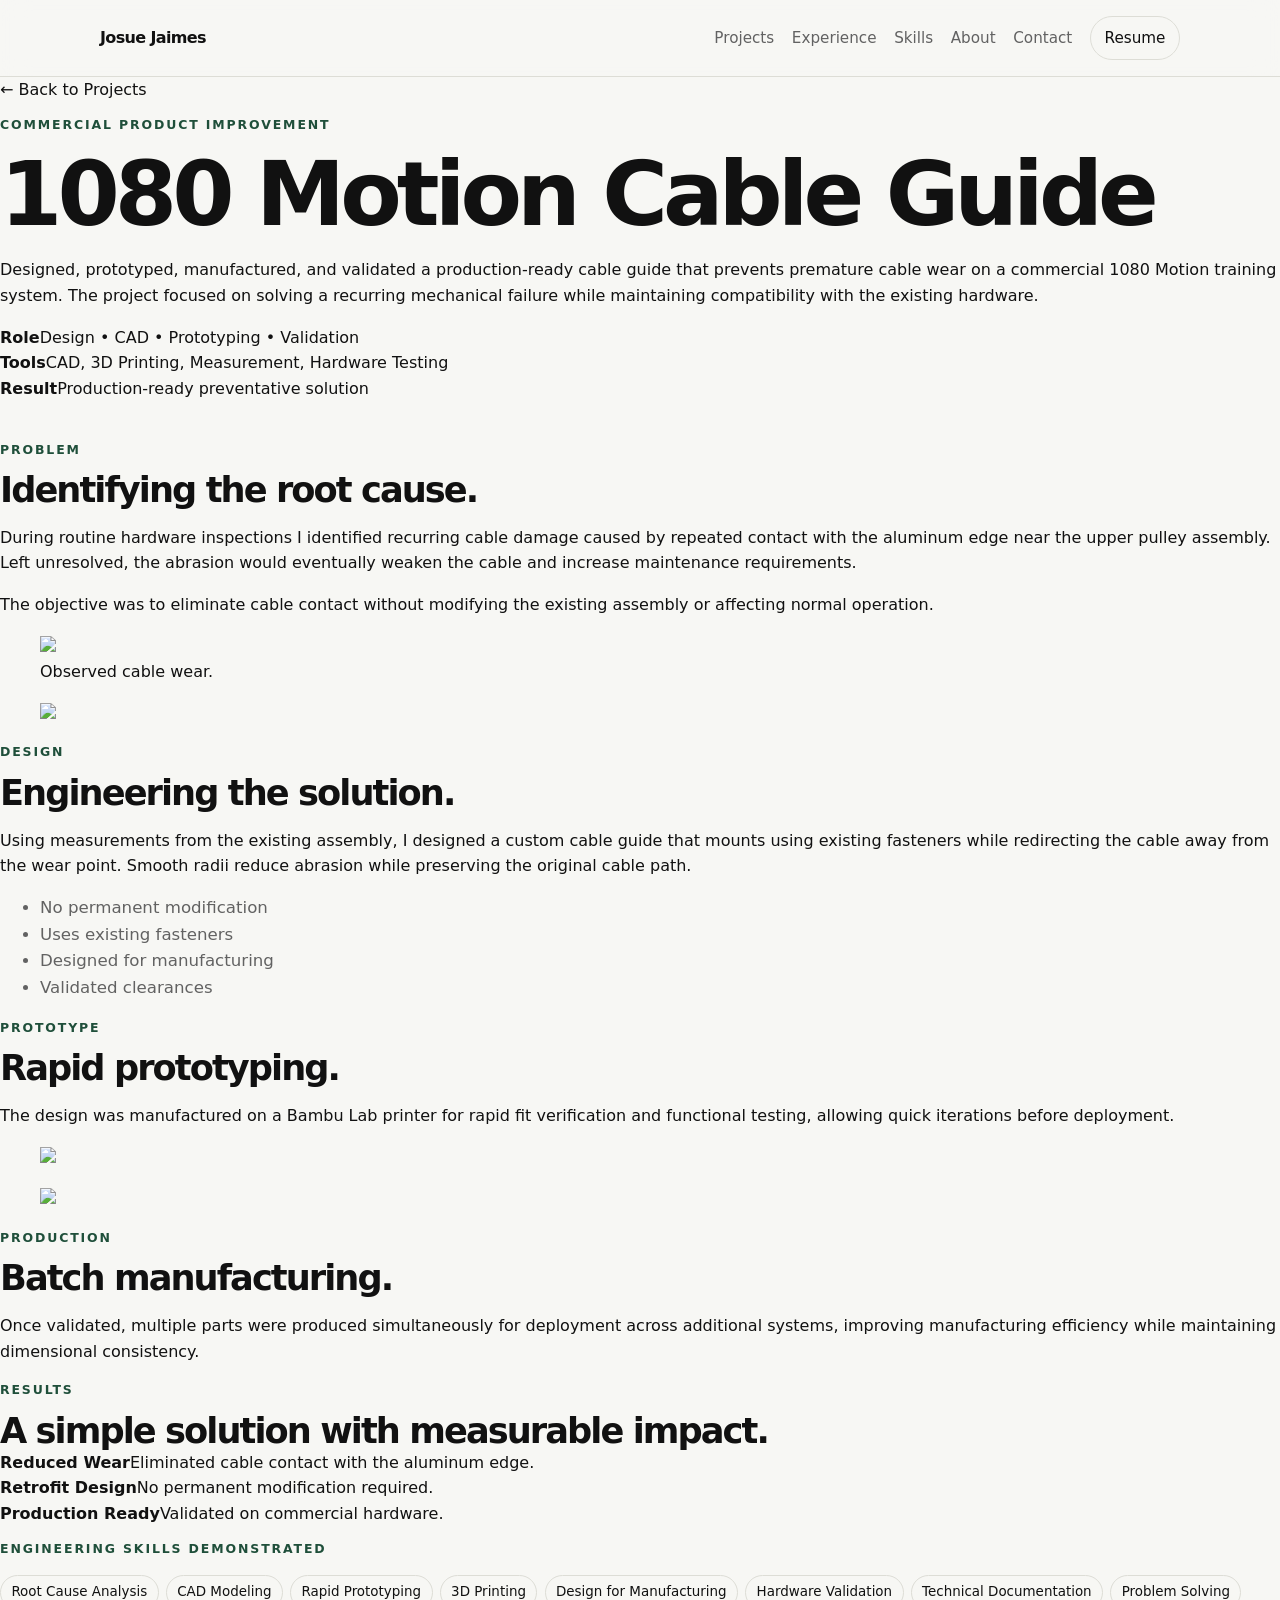
==== 1080-motion-cable-guide.html @ 02fc5780 "Add files via upload" ====
<!DOCTYPE html><html lang="en"><head><meta charset="UTF-8"><meta name="viewport" content="width=device-width,initial-scale=1"><title>1080 Motion Cable Guide | Josue Jaimes</title><link rel="stylesheet" href="styles.css"><script defer src="script.js"></script></head><body>
<header class="header"><nav><a class="logo" href="index.html">Josue Jaimes</a><button class="menu-btn">☰</button><div class="links"><a href="projects.html">Projects</a><a href="experience.html">Experience</a><a href="skills.html">Skills</a><a href="about.html">About</a><a href="contact.html">Contact</a><a class="resume-link" href="Josue_Jaimes_Resume.pdf" target="_blank">Resume</a></div></nav></header>
<main>
<section class="case-hero"><div class="case-hero-copy reveal"><a class="back-link" href="projects.html">← Back to Projects</a><p class="tag">Commercial Product Improvement</p><h1>1080 Motion Cable Guide</h1><p class="case-summary">Designed, prototyped, manufactured, and validated a production-ready cable guide that prevents premature cable wear on a commercial 1080 Motion training system. The project focused on solving a recurring mechanical failure while maintaining compatibility with the existing hardware.</p><div class="case-meta"><div><strong>Role</strong><span>Design • CAD • Prototyping • Validation</span></div><div><strong>Tools</strong><span>CAD, 3D Printing, Measurement, Hardware Testing</span></div><div><strong>Result</strong><span>Production-ready preventative solution</span></div></div></div><div class="case-hero-image reveal"><img src="mounted.jpg" alt=""></div></section>
<section class="case-section two-column"><div class="case-copy reveal"><p class="tag">Problem</p><h2>Identifying the root cause.</h2><p>During routine hardware inspections I identified recurring cable damage caused by repeated contact with the aluminum edge near the upper pulley assembly. Left unresolved, the abrasion would eventually weaken the cable and increase maintenance requirements.</p><p>The objective was to eliminate cable contact without modifying the existing assembly or affecting normal operation.</p></div><figure class="case-image reveal"><img src="issue.jpg"><figcaption>Observed cable wear.</figcaption></figure></section>
<section class="case-section alt-case two-column reverse"><figure class="case-image reveal"><img src="rendering.jpg"></figure><div class="case-copy reveal"><p class="tag">Design</p><h2>Engineering the solution.</h2><p>Using measurements from the existing assembly, I designed a custom cable guide that mounts using existing fasteners while redirecting the cable away from the wear point. Smooth radii reduce abrasion while preserving the original cable path.</p><ul class="case-list"><li>No permanent modification</li><li>Uses existing fasteners</li><li>Designed for manufacturing</li><li>Validated clearances</li></ul></div></section>
<section class="case-section two-column"><div class="case-copy reveal"><p class="tag">Prototype</p><h2>Rapid prototyping.</h2><p>The design was manufactured on a Bambu Lab printer for rapid fit verification and functional testing, allowing quick iterations before deployment.</p></div><figure class="case-image reveal"><img src="prototype.jpg"></figure></section>
<section class="case-section alt-case two-column reverse"><figure class="case-image reveal"><img src="production.jpg"></figure><div class="case-copy reveal"><p class="tag">Production</p><h2>Batch manufacturing.</h2><p>Once validated, multiple parts were produced simultaneously for deployment across additional systems, improving manufacturing efficiency while maintaining dimensional consistency.</p></div></section>
<section class="case-section"><p class="tag">Results</p><h2>A simple solution with measurable impact.</h2><div class="result-grid"><div class="result-card"><strong>Reduced Wear</strong><span>Eliminated cable contact with the aluminum edge.</span></div><div class="result-card"><strong>Retrofit Design</strong><span>No permanent modification required.</span></div><div class="result-card"><strong>Production Ready</strong><span>Validated on commercial hardware.</span></div></div></section>
<section class="case-section"><p class="tag">Engineering Skills Demonstrated</p><div class="tags large-tags"><span>Root Cause Analysis</span><span>CAD Modeling</span><span>Rapid Prototyping</span><span>3D Printing</span><span>Design for Manufacturing</span><span>Hardware Validation</span><span>Technical Documentation</span><span>Problem Solving</span></div></section>
</main></body></html>
---- styles.css ----
:root {
  --bg: #f7f7f4;
  --surface: #ffffff;
  --text: #111111;
  --muted: #626262;
  --border: #ddddd6;
  --accent: #1f4f3a;
}

* { 
  box-sizing: border-box; 
}

body {
  margin: 0;
  font-family: Inter, ui-sans-serif, system-ui, -apple-system, BlinkMacSystemFont, "Segoe UI", sans-serif;
  background: var(--bg);
  color: var(--text);
  line-height: 1.6;
}

a { 
  color: inherit; 
  text-decoration: none; 
}

.header {
  position: sticky;
  top: 0;
  z-index: 10;
  background: rgba(247, 247, 244, 0.9);
  backdrop-filter: blur(14px);
  border-bottom: 1px solid var(--border);
}

nav {
  max-width: 1120px;
  margin: auto;
  padding: 1rem 1.25rem;
  display: flex;
  justify-content: space-between;
  align-items: center;
}

.logo { 
  font-weight: 800; 
  letter-spacing: -0.04em; 
}

.links {
  display: flex;
  align-items: center;
  gap: 1.1rem;
  color: var(--muted);
  font-size: 0.95rem;
}

.links a:hover { 
  color: var(--text); 
}

.resume-link {
  padding: 0.55rem 0.85rem;
  border: 1px solid var(--border);
  border-radius: 999px;
  color: var(--text) !important;
}

.menu-btn {
  display: none;
  border: none;
  background: none;
  font-size: 1.4rem;
}

.hero {
  max-width: 1120px;
  min-height: 82vh;
  margin: auto;
  padding: 5rem 1.25rem;
  display: grid;
  grid-template-columns: 1.35fr 0.8fr;
  gap: 3rem;
  align-items: center;
}

.hero-image img {
  width: 100%;
  max-width: 430px;
  border-radius: 32px;
  border: 1px solid var(--border);
  box-shadow: 0 24px 60px rgba(0,0,0,0.14);
}

.tag {
  text-transform: uppercase;
  letter-spacing: 0.15em;
  font-size: 0.78rem;
  font-weight: 800;
  color: var(--accent);
}

h1, h2 {
  margin: 0;
  line-height: 1.05;
  letter-spacing: -0.055em;
}

h1 { 
  font-size: clamp(3rem, 7vw, 6.2rem); 
}

h2 { 
  font-size: clamp(1.45rem, 3vw, 2.2rem); 
}

.hero p:not(.tag), 
.content p, 
.card p, 
li {
  color: var(--muted);
  font-size: 1.04rem;
}

.actions {
  display: flex;
  flex-wrap: wrap;
  gap: 0.8rem;
  margin-top: 1.8rem;
}

.btn {
  display: inline-block;
  padding: 0.85rem 1.1rem;
  border-radius: 999px;
  border: 1px solid var(--border);
  font-weight: 700;
  transition: transform 0.2s ease;
}

.btn:hover { 
  transform: translateY(-2px); 
}

.primary { 
  background: var(--text); 
  color: var(--bg); 
  border-color: var(--text); 
}

.secondary { 
  background: transparent; 
}

.page-hero {
  max-width: 1120px;
  margin: auto;
  padding: 6rem 1.25rem 2rem;
}

.content,
.project-list,
.timeline,
.skills-grid,
.preview-grid {
  max-width: 1120px;
  margin: auto;
  padding: 2rem 1.25rem 5rem;
}

.narrow { 
  max-width: 820px; 
}

.card {
  background: var(--surface);
  border: 1px solid var(--border);
  border-radius: 26px;
  padding: 1.5rem;
  margin-bottom: 1rem;
}

/* =========================
   Homepage Navigation Cards
   Premium Hover Effect
========================= */

.preview-grid {
  display: grid;
  grid-template-columns: repeat(3, 1fr);
  gap: 1.25rem;
  perspective: 1000px;
}

.preview-card {
  position: relative;
  overflow: hidden;

  background: var(--surface);
  border: 1px solid var(--border);
  border-radius: 26px;
  padding: 1.5rem;
  margin-bottom: 1rem;

  transition:
    transform 0.3s ease,
    background-color 0.3s ease,
    color 0.3s ease,
    border-color 0.3s ease,
    box-shadow 0.3s ease;
}

.preview-card::before {
  content: "";
  position: absolute;
  inset: 0;

  background: linear-gradient(
    135deg,
    rgba(255,255,255,0.08),
    rgba(255,255,255,0)
  );

  opacity: 0;
  transition: opacity 0.3s ease;
  pointer-events: none;
}

.preview-card span {
  display: inline-block;
  color: var(--accent);
  font-weight: 800;
  margin-bottom: 0.8rem;
  transition: color 0.3s ease;
}

.preview-card h2 {
  margin-top: 0;
  transition: color 0.3s ease;
}

.preview-card p {
  color: var(--muted);
  transition: color 0.3s ease;
}

.preview-card:hover {
  cursor: pointer;

  transform: translateY(-8px) scale(1.03);

  background: var(--text);
  color: var(--bg);

  border-color: var(--text);

  box-shadow:
    0 12px 30px rgba(0,0,0,0.12),
    0 24px 60px rgba(0,0,0,0.20);
}

.preview-card:hover::before {
  opacity: 1;
}

.preview-card:hover h2,
.preview-card:hover p,
.preview-card:hover span {
  color: var(--bg);
}

.preview-card:active {
  transform: translateY(-3px) scale(1.01);
}

/* =========================
   Skills / Project Layout
========================= */

.skills-grid {
  display: grid;
  grid-template-columns: repeat(2, 1fr);
  gap: 1rem;
}

.project-list {
  display: grid;
  gap: 1rem;
}

.featured-project {
  border-color: rgba(31, 79, 58, 0.35);
}

.project-details {
  display: grid;
  grid-template-columns: repeat(2, 1fr);
  gap: 1.25rem;
  margin-top: 1.25rem;
}

.project-details h3 {
  margin: 0 0 0.5rem;
  letter-spacing: -0.03em;
}

.card-top {
  display: flex;
  justify-content: space-between;
  gap: 1rem;
  margin-bottom: 1rem;
}

.card-top span {
  color: var(--muted);
}

.tags {
  display: flex;
  flex-wrap: wrap;
  gap: 0.45rem;
  margin-top: 1rem;
}

.tags span {
  background: var(--bg);
  border: 1px solid var(--border);
  border-radius: 999px;
  padding: 0.35rem 0.65rem;
  font-size: 0.84rem;
}

.status {
  display: inline-block;
  color: var(--accent);
  font-weight: 800;
  margin-bottom: 0.8rem;
}

.reveal {
  opacity: 0;
  transform: translateY(18px);
  transition: opacity 0.7s ease, transform 0.7s ease;
}

.reveal.visible {
  opacity: 1;
  transform: translateY(0);
}

/* =========================
   Mobile
========================= */

@media (max-width: 820px) {
  .menu-btn { 
    display: block; 
  }

  .links {
    display: none;
    position: absolute;
    top: 64px;
    left: 1rem;
    right: 1rem;
    flex-direction: column;
    align-items: flex-start;
    background: var(--surface);
    padding: 1rem;
    border: 1px solid var(--border);
    border-radius: 20px;
  }

  .links.open { 
    display: flex; 
  }

  .hero { 
    grid-template-columns: 1fr; 
    padding-top: 3rem; 
  }

  .preview-grid, 
  .skills-grid,
  .project-details { 
    grid-template-columns: 1fr; 
  }

  .card-top { 
    flex-direction: column; 
  }
}
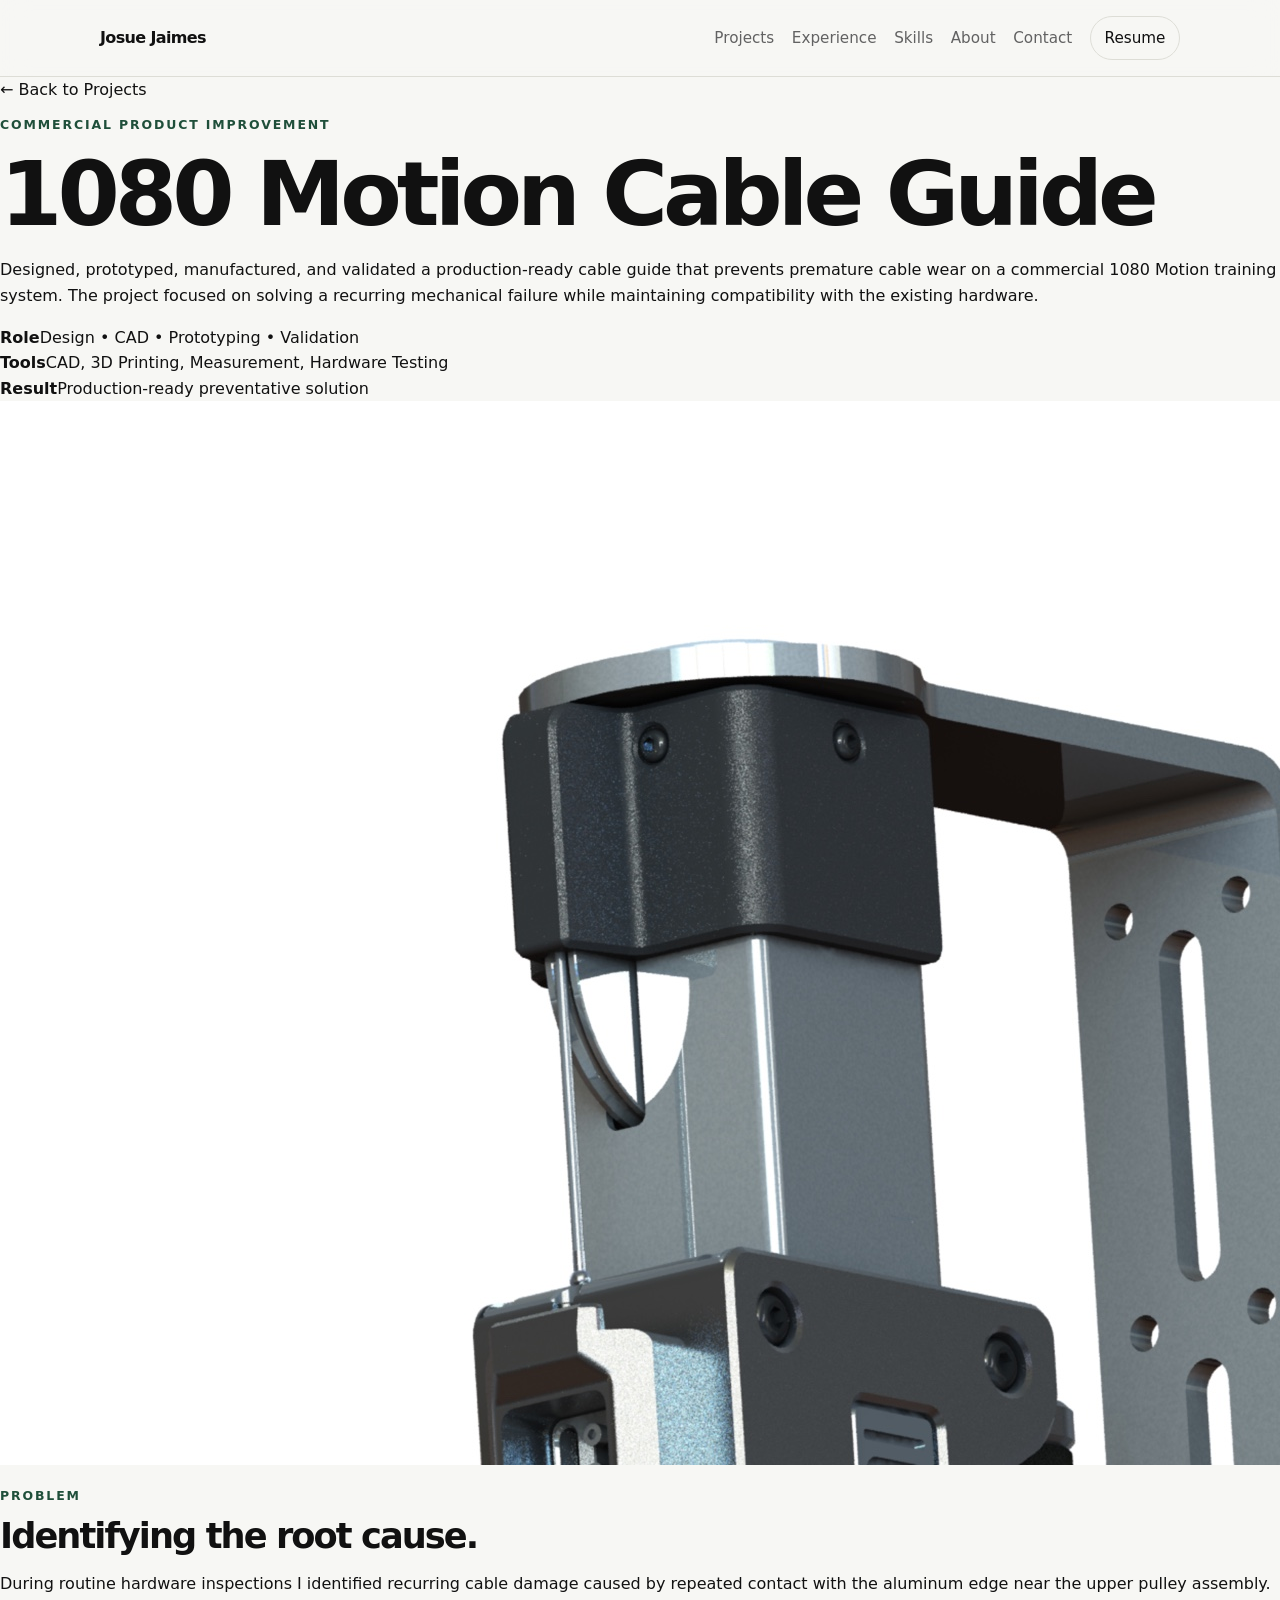
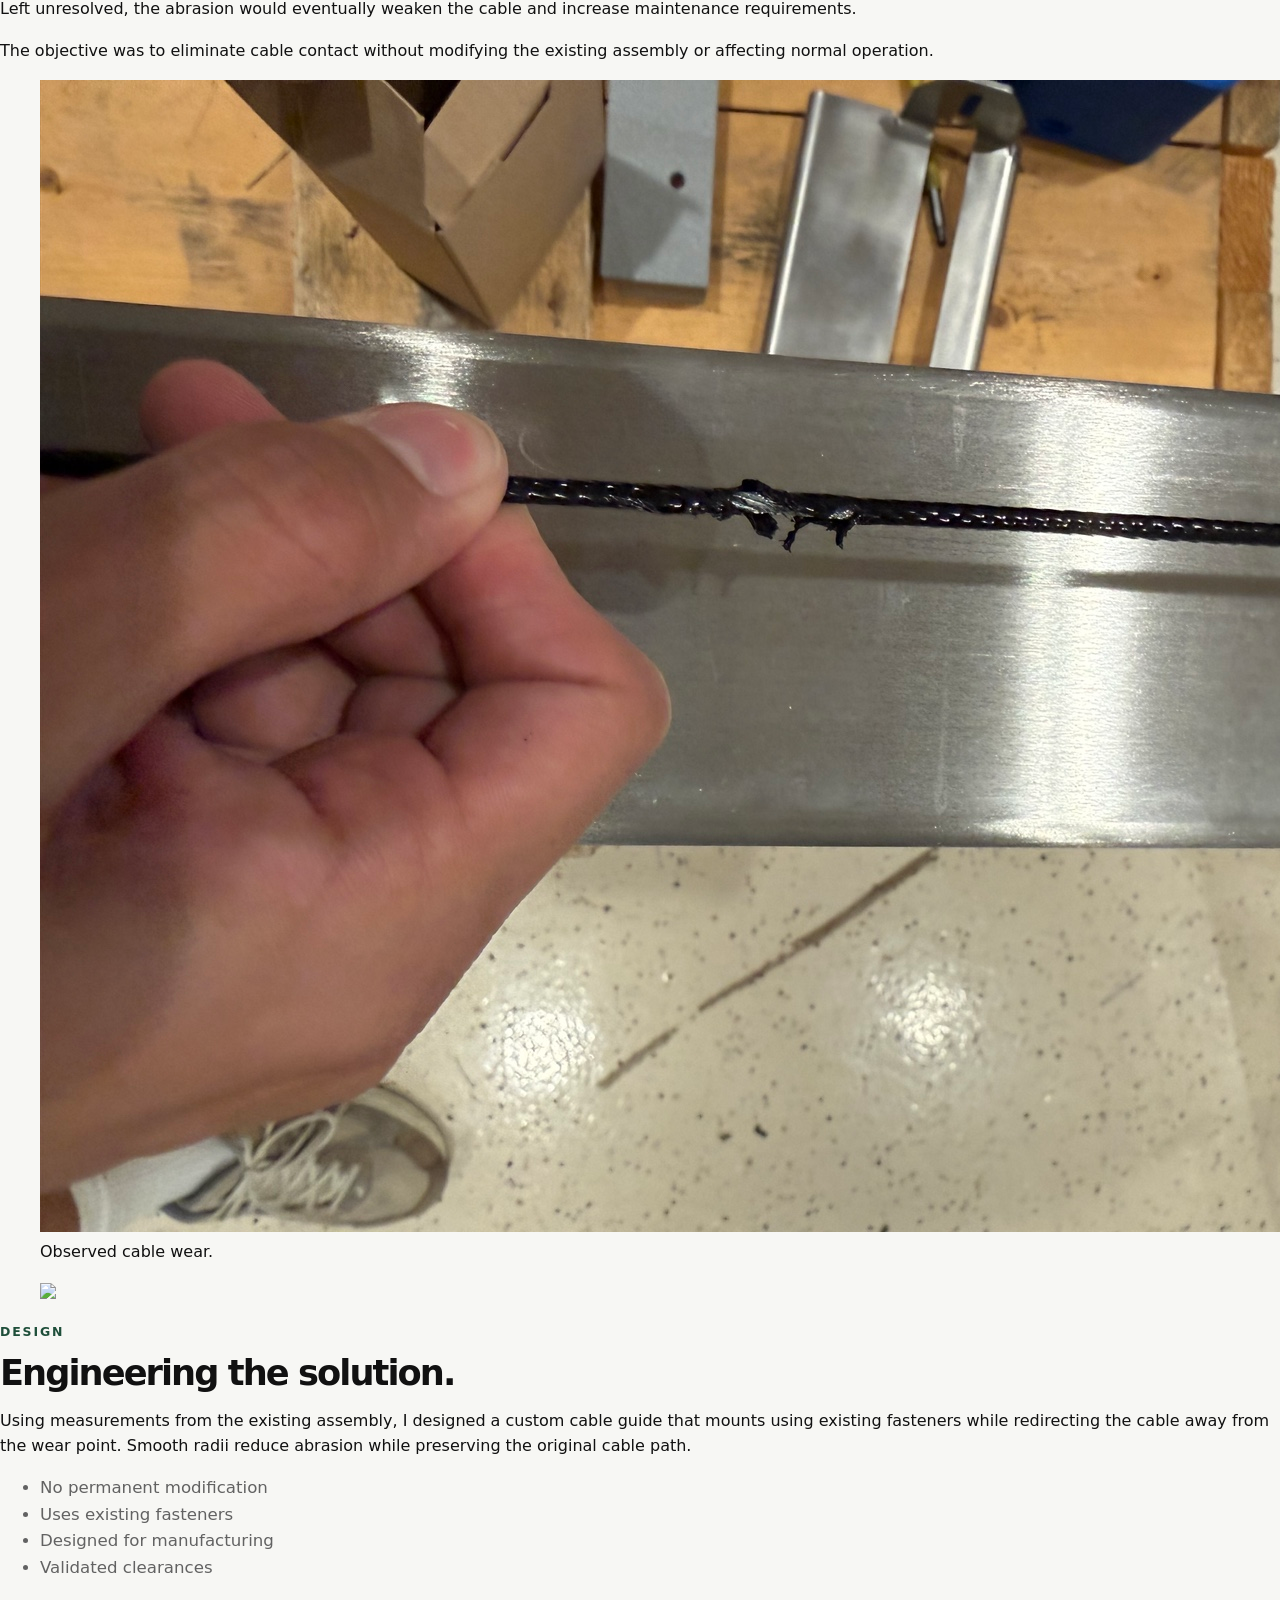
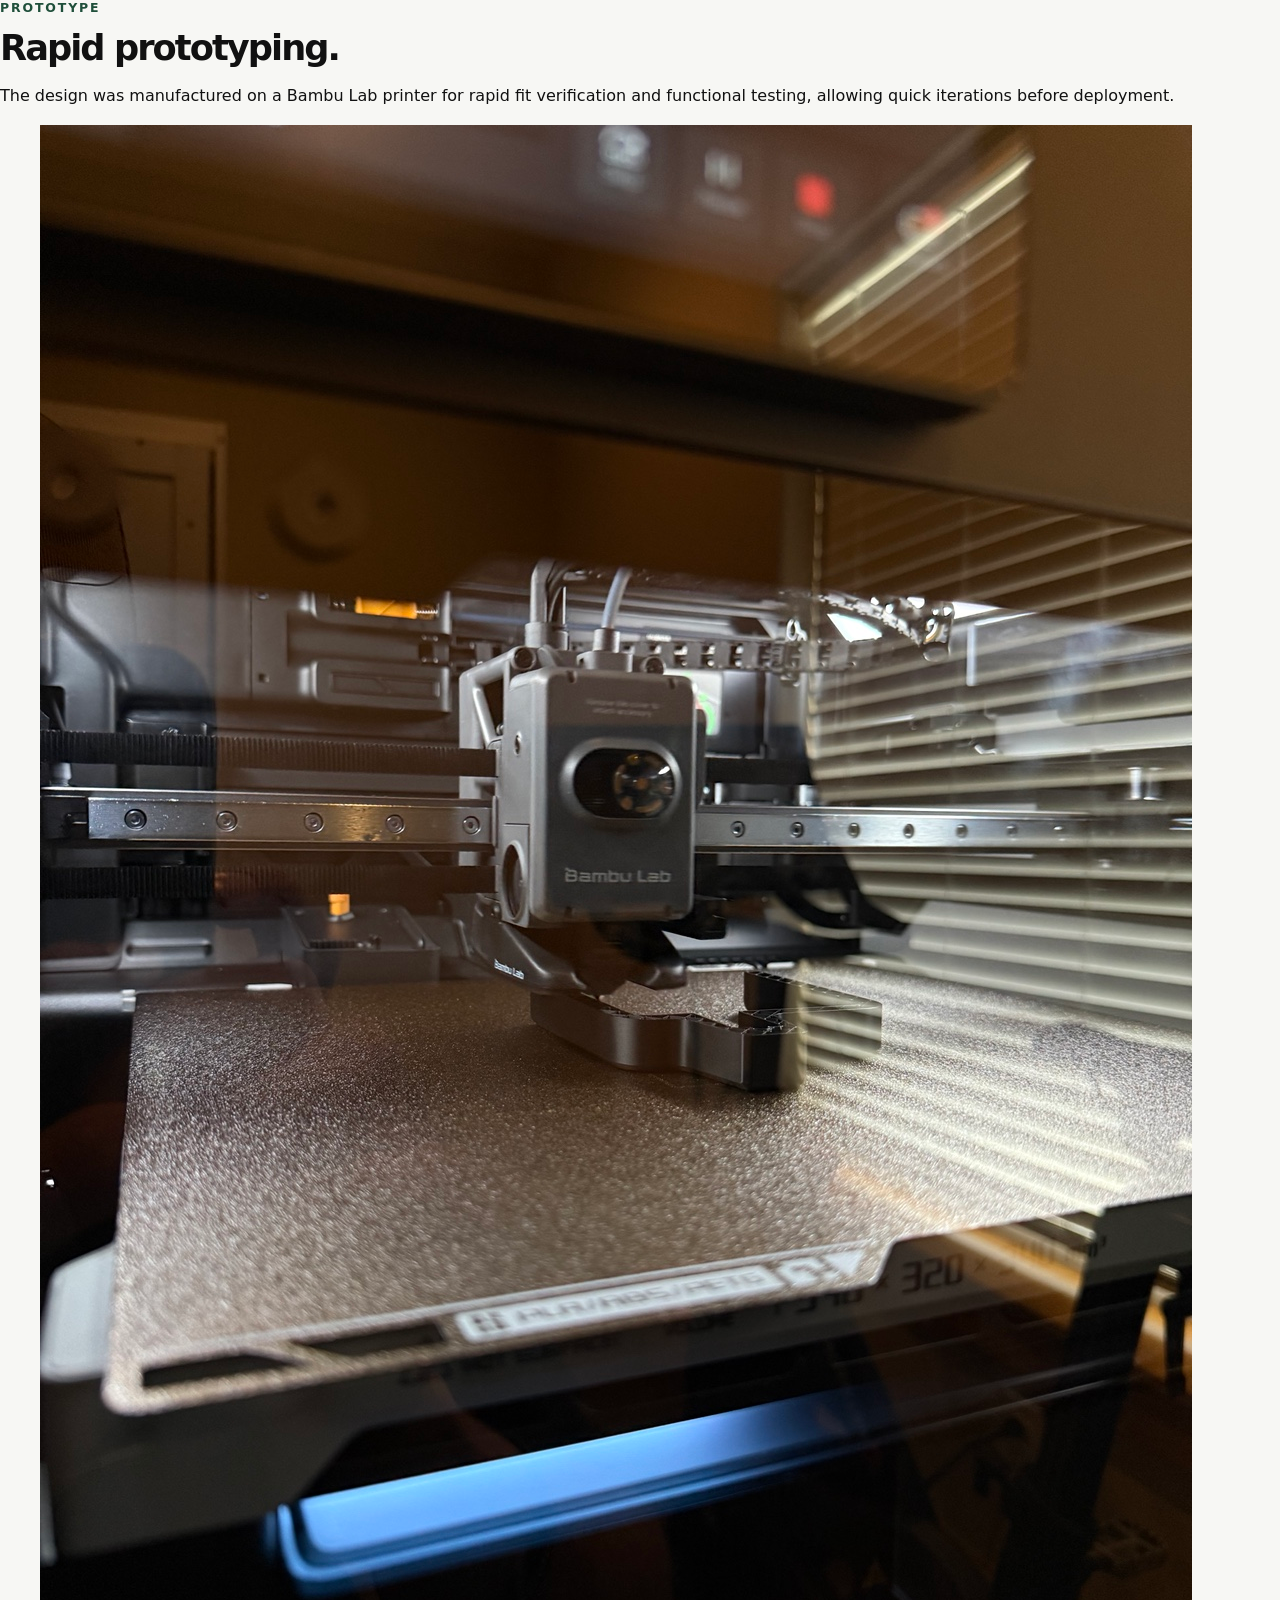
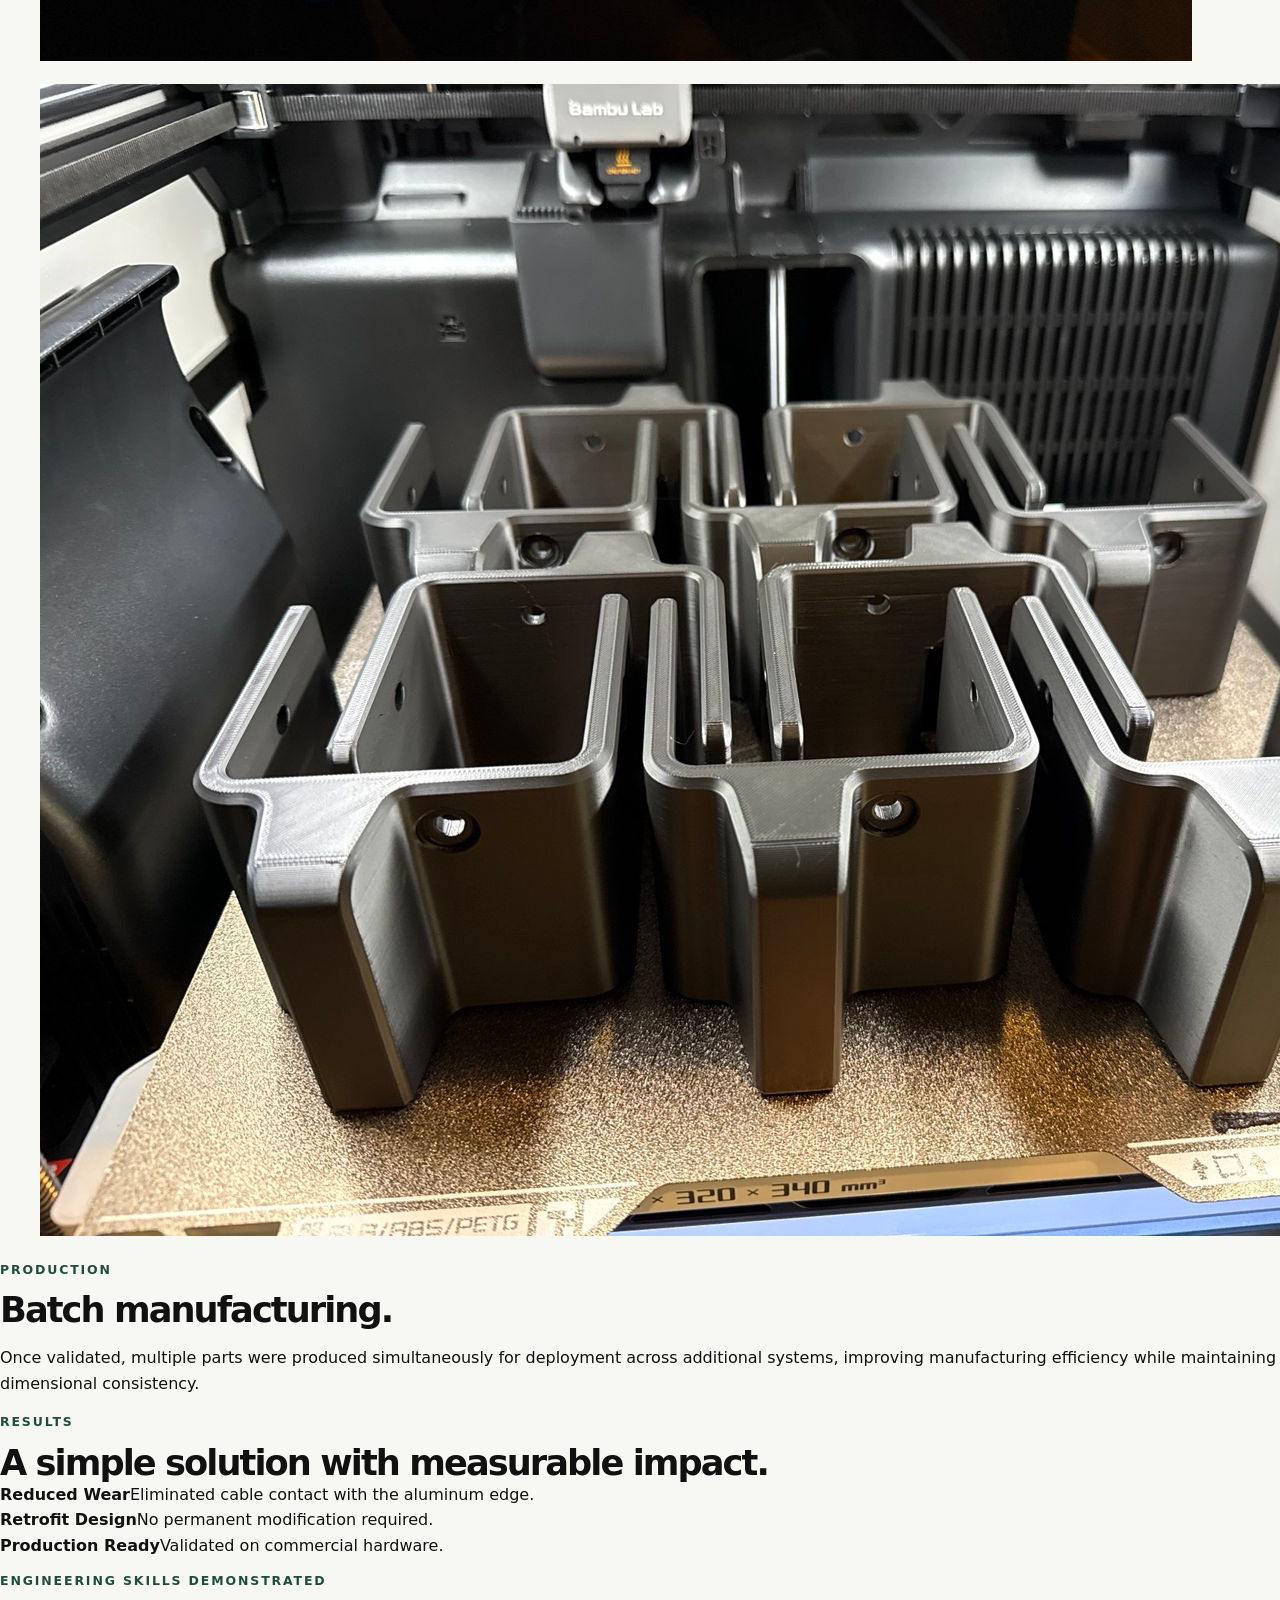
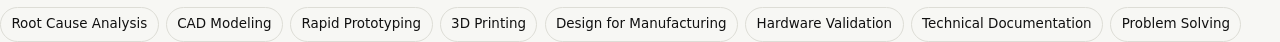
==== commit 82b80121: "Duplicate case sections and images in HTML" ====
--- a/1080-motion-cable-guide.html
+++ b/1080-motion-cable-guide.html
@@ -1,11 +1,11 @@
 <!DOCTYPE html><html lang="en"><head><meta charset="UTF-8"><meta name="viewport" content="width=device-width,initial-scale=1"><title>1080 Motion Cable Guide | Josue Jaimes</title><link rel="stylesheet" href="styles.css"><script defer src="script.js"></script></head><body>
 <header class="header"><nav><a class="logo" href="index.html">Josue Jaimes</a><button class="menu-btn">☰</button><div class="links"><a href="projects.html">Projects</a><a href="experience.html">Experience</a><a href="skills.html">Skills</a><a href="about.html">About</a><a href="contact.html">Contact</a><a class="resume-link" href="Josue_Jaimes_Resume.pdf" target="_blank">Resume</a></div></nav></header>
 <main>
-<section class="case-hero"><div class="case-hero-copy reveal"><a class="back-link" href="projects.html">← Back to Projects</a><p class="tag">Commercial Product Improvement</p><h1>1080 Motion Cable Guide</h1><p class="case-summary">Designed, prototyped, manufactured, and validated a production-ready cable guide that prevents premature cable wear on a commercial 1080 Motion training system. The project focused on solving a recurring mechanical failure while maintaining compatibility with the existing hardware.</p><div class="case-meta"><div><strong>Role</strong><span>Design • CAD • Prototyping • Validation</span></div><div><strong>Tools</strong><span>CAD, 3D Printing, Measurement, Hardware Testing</span></div><div><strong>Result</strong><span>Production-ready preventative solution</span></div></div></div><div class="case-hero-image reveal"><img src="mounted.jpg" alt=""></div></section>
-<section class="case-section two-column"><div class="case-copy reveal"><p class="tag">Problem</p><h2>Identifying the root cause.</h2><p>During routine hardware inspections I identified recurring cable damage caused by repeated contact with the aluminum edge near the upper pulley assembly. Left unresolved, the abrasion would eventually weaken the cable and increase maintenance requirements.</p><p>The objective was to eliminate cable contact without modifying the existing assembly or affecting normal operation.</p></div><figure class="case-image reveal"><img src="issue.jpg"><figcaption>Observed cable wear.</figcaption></figure></section>
-<section class="case-section alt-case two-column reverse"><figure class="case-image reveal"><img src="rendering.jpg"></figure><div class="case-copy reveal"><p class="tag">Design</p><h2>Engineering the solution.</h2><p>Using measurements from the existing assembly, I designed a custom cable guide that mounts using existing fasteners while redirecting the cable away from the wear point. Smooth radii reduce abrasion while preserving the original cable path.</p><ul class="case-list"><li>No permanent modification</li><li>Uses existing fasteners</li><li>Designed for manufacturing</li><li>Validated clearances</li></ul></div></section>
-<section class="case-section two-column"><div class="case-copy reveal"><p class="tag">Prototype</p><h2>Rapid prototyping.</h2><p>The design was manufactured on a Bambu Lab printer for rapid fit verification and functional testing, allowing quick iterations before deployment.</p></div><figure class="case-image reveal"><img src="prototype.jpg"></figure></section>
-<section class="case-section alt-case two-column reverse"><figure class="case-image reveal"><img src="production.jpg"></figure><div class="case-copy reveal"><p class="tag">Production</p><h2>Batch manufacturing.</h2><p>Once validated, multiple parts were produced simultaneously for deployment across additional systems, improving manufacturing efficiency while maintaining dimensional consistency.</p></div></section>
+<section class="case-hero"><div class="case-hero-copy reveal"><a class="back-link" href="projects.html">← Back to Projects</a><p class="tag">Commercial Product Improvement</p><h1>1080 Motion Cable Guide</h1><p class="case-summary">Designed, prototyped, manufactured, and validated a production-ready cable guide that prevents premature cable wear on a commercial 1080 Motion training system. The project focused on solving a recurring mechanical failure while maintaining compatibility with the existing hardware.</p><div class="case-meta"><div><strong>Role</strong><span>Design • CAD • Prototyping • Validation</span></div><div><strong>Tools</strong><span>CAD, 3D Printing, Measurement, Hardware Testing</span></div><div><strong>Result</strong><span>Production-ready preventative solution</span></div></div></div><div class="case-hero-image reveal"><img src="mounted.jpeg" alt=""></div></section>
+<section class="case-section two-column"><div class="case-copy reveal"><p class="tag">Problem</p><h2>Identifying the root cause.</h2><p>During routine hardware inspections I identified recurring cable damage caused by repeated contact with the aluminum edge near the upper pulley assembly. Left unresolved, the abrasion would eventually weaken the cable and increase maintenance requirements.</p><p>The objective was to eliminate cable contact without modifying the existing assembly or affecting normal operation.</p></div><figure class="case-image reveal"><img src="issue.jpeg"><figcaption>Observed cable wear.</figcaption></figure></section>
+<section class="case-section alt-case two-column reverse"><figure class="case-image reveal"><img src="rendering.jpeg"></figure><div class="case-copy reveal"><p class="tag">Design</p><h2>Engineering the solution.</h2><p>Using measurements from the existing assembly, I designed a custom cable guide that mounts using existing fasteners while redirecting the cable away from the wear point. Smooth radii reduce abrasion while preserving the original cable path.</p><ul class="case-list"><li>No permanent modification</li><li>Uses existing fasteners</li><li>Designed for manufacturing</li><li>Validated clearances</li></ul></div></section>
+<section class="case-section two-column"><div class="case-copy reveal"><p class="tag">Prototype</p><h2>Rapid prototyping.</h2><p>The design was manufactured on a Bambu Lab printer for rapid fit verification and functional testing, allowing quick iterations before deployment.</p></div><figure class="case-image reveal"><img src="prototype.jpeg"></figure></section>
+<section class="case-section alt-case two-column reverse"><figure class="case-image reveal"><img src="production.jpeg"></figure><div class="case-copy reveal"><p class="tag">Production</p><h2>Batch manufacturing.</h2><p>Once validated, multiple parts were produced simultaneously for deployment across additional systems, improving manufacturing efficiency while maintaining dimensional consistency.</p></div></section>
 <section class="case-section"><p class="tag">Results</p><h2>A simple solution with measurable impact.</h2><div class="result-grid"><div class="result-card"><strong>Reduced Wear</strong><span>Eliminated cable contact with the aluminum edge.</span></div><div class="result-card"><strong>Retrofit Design</strong><span>No permanent modification required.</span></div><div class="result-card"><strong>Production Ready</strong><span>Validated on commercial hardware.</span></div></div></section>
 <section class="case-section"><p class="tag">Engineering Skills Demonstrated</p><div class="tags large-tags"><span>Root Cause Analysis</span><span>CAD Modeling</span><span>Rapid Prototyping</span><span>3D Printing</span><span>Design for Manufacturing</span><span>Hardware Validation</span><span>Technical Documentation</span><span>Problem Solving</span></div></section>
-</main></body></html>+</main></body></html>
--- a/styles.css
+++ b/styles.css
@@ -1,4 +1,3 @@
-
 :root {
   --bg: #f7f7f4;
   --surface: #ffffff;
@@ -8,22 +7,27 @@
   --accent: #1f4f3a;
 }
 
-* { 
-  box-sizing: border-box; 
+* {
+  box-sizing: border-box;
 }
 
 body {
   margin: 0;
-  font-family: Inter, ui-sans-serif, system-ui, -apple-system, BlinkMacSystemFont, "Segoe UI", sans-serif;
+  font-family: Inter, ui-sans-serif, system-ui, -apple-system,
+    BlinkMacSystemFont, "Segoe UI", sans-serif;
   background: var(--bg);
   color: var(--text);
   line-height: 1.6;
 }
 
-a { 
-  color: inherit; 
-  text-decoration: none; 
-}
+a {
+  color: inherit;
+  text-decoration: none;
+}
+
+/* =========================
+   Navigation
+========================= */
 
 .header {
   position: sticky;
@@ -43,9 +47,9 @@
   align-items: center;
 }
 
-.logo { 
-  font-weight: 800; 
-  letter-spacing: -0.04em; 
+.logo {
+  font-weight: 800;
+  letter-spacing: -0.04em;
 }
 
 .links {
@@ -56,8 +60,8 @@
   font-size: 0.95rem;
 }
 
-.links a:hover { 
-  color: var(--text); 
+.links a:hover {
+  color: var(--text);
 }
 
 .resume-link {
@@ -73,6 +77,10 @@
   background: none;
   font-size: 1.4rem;
 }
+
+/* =========================
+   Hero Section
+========================= */
 
 .hero {
   max-width: 1120px;
@@ -90,7 +98,7 @@
   max-width: 430px;
   border-radius: 32px;
   border: 1px solid var(--border);
-  box-shadow: 0 24px 60px rgba(0,0,0,0.14);
+  box-shadow: 0 24px 60px rgba(0, 0, 0, 0.14);
 }
 
 .tag {
@@ -101,27 +109,32 @@
   color: var(--accent);
 }
 
-h1, h2 {
+h1,
+h2 {
   margin: 0;
   line-height: 1.05;
   letter-spacing: -0.055em;
 }
 
-h1 { 
-  font-size: clamp(3rem, 7vw, 6.2rem); 
-}
-
-h2 { 
-  font-size: clamp(1.45rem, 3vw, 2.2rem); 
-}
-
-.hero p:not(.tag), 
-.content p, 
-.card p, 
+h1 {
+  font-size: clamp(3rem, 7vw, 6.2rem);
+}
+
+h2 {
+  font-size: clamp(1.45rem, 3vw, 2.2rem);
+}
+
+.hero p:not(.tag),
+.content p,
+.card p,
 li {
   color: var(--muted);
   font-size: 1.04rem;
 }
+
+/* =========================
+   Buttons
+========================= */
 
 .actions {
   display: flex;
@@ -139,19 +152,23 @@
   transition: transform 0.2s ease;
 }
 
-.btn:hover { 
-  transform: translateY(-2px); 
-}
-
-.primary { 
-  background: var(--text); 
-  color: var(--bg); 
-  border-color: var(--text); 
-}
-
-.secondary { 
-  background: transparent; 
-}
+.btn:hover {
+  transform: translateY(-2px);
+}
+
+.primary {
+  background: var(--text);
+  color: var(--bg);
+  border-color: var(--text);
+}
+
+.secondary {
+  background: transparent;
+}
+
+/* =========================
+   Page Layout
+========================= */
 
 .page-hero {
   max-width: 1120px;
@@ -169,8 +186,8 @@
   padding: 2rem 1.25rem 5rem;
 }
 
-.narrow { 
-  max-width: 820px; 
+.narrow {
+  max-width: 820px;
 }
 
 .card {
@@ -196,7 +213,6 @@
 .preview-card {
   position: relative;
   overflow: hidden;
-
   background: var(--surface);
   border: 1px solid var(--border);
   border-radius: 26px;
@@ -218,8 +234,8 @@
 
   background: linear-gradient(
     135deg,
-    rgba(255,255,255,0.08),
-    rgba(255,255,255,0)
+    rgba(255, 255, 255, 0.08),
+    rgba(255, 255, 255, 0)
   );
 
   opacity: 0;
@@ -247,17 +263,14 @@
 
 .preview-card:hover {
   cursor: pointer;
-
   transform: translateY(-8px) scale(1.03);
-
   background: var(--text);
   color: var(--bg);
-
   border-color: var(--text);
 
   box-shadow:
-    0 12px 30px rgba(0,0,0,0.12),
-    0 24px 60px rgba(0,0,0,0.20);
+    0 12px 30px rgba(0, 0, 0, 0.12),
+    0 24px 60px rgba(0, 0, 0, 0.2);
 }
 
 .preview-card:hover::before {
@@ -329,6 +342,10 @@
   border-radius: 999px;
   padding: 0.35rem 0.65rem;
   font-size: 0.84rem;
+  transition:
+    color 0.3s ease,
+    background-color 0.3s ease,
+    border-color 0.3s ease;
 }
 
 .status {
@@ -336,12 +353,158 @@
   color: var(--accent);
   font-weight: 800;
   margin-bottom: 0.8rem;
-}
+  transition: color 0.3s ease;
+}
+
+/* =========================
+   Featured Project Image Card
+========================= */
+
+.project-link-card {
+  display: grid;
+  grid-template-columns: 0.9fr 1.1fr;
+  gap: 1.5rem;
+  color: inherit;
+}
+
+.project-card-media {
+  overflow: hidden;
+  border-radius: 20px;
+  min-height: 320px;
+}
+
+.project-card-media img {
+  display: block;
+  width: 100%;
+  height: 100%;
+  min-height: 320px;
+  object-fit: cover;
+
+  transition:
+    transform 0.5s ease,
+    filter 0.35s ease;
+}
+
+.project-card-content {
+  display: flex;
+  flex-direction: column;
+  justify-content: center;
+}
+
+.project-cta {
+  display: inline-block;
+  margin-top: 1.4rem;
+  color: var(--accent);
+  font-weight: 800;
+  transition: color 0.3s ease;
+}
+
+/* =========================
+   Project Cards
+   Premium Hover Effect
+========================= */
+
+.project-list .card {
+  position: relative;
+  overflow: hidden;
+
+  transition:
+    transform 0.35s ease,
+    background-color 0.35s ease,
+    color 0.35s ease,
+    border-color 0.35s ease,
+    box-shadow 0.35s ease;
+}
+
+.project-list .card::before {
+  content: "";
+  position: absolute;
+  inset: 0;
+
+  background: linear-gradient(
+    135deg,
+    rgba(255, 255, 255, 0.09),
+    rgba(255, 255, 255, 0)
+  );
+
+  opacity: 0;
+  pointer-events: none;
+  transition: opacity 0.35s ease;
+}
+
+/* Ensures card content stays above the sheen layer */
+
+.project-list .card > * {
+  position: relative;
+  z-index: 1;
+}
+
+.project-list .card:hover {
+  cursor: pointer;
+  transform: translateY(-8px) scale(1.02);
+  background: var(--text);
+  color: var(--bg);
+  border-color: var(--text);
+
+  box-shadow:
+    0 14px 30px rgba(0, 0, 0, 0.14),
+    0 28px 60px rgba(0, 0, 0, 0.22);
+}
+
+.project-list .card:hover::before {
+  opacity: 1;
+}
+
+/* Invert project text colors */
+
+.project-list .card:hover h2,
+.project-list .card:hover h3,
+.project-list .card:hover p,
+.project-list .card:hover li,
+.project-list .card:hover .status,
+.project-list .card:hover .project-cta {
+  color: var(--bg);
+}
+
+/* Invert project skill tags */
+
+.project-list .card:hover .tags span {
+  color: var(--bg);
+  background: rgba(255, 255, 255, 0.08);
+  border-color: rgba(255, 255, 255, 0.28);
+}
+
+/* Animate the featured project image */
+
+.project-list .card:hover .project-card-media img {
+  transform: scale(1.05);
+  filter: brightness(0.82);
+}
+
+/* Click feedback */
+
+.project-list .card:active {
+  transform: translateY(-3px) scale(1.01);
+}
+
+/* Keyboard accessibility */
+
+.project-list a.card:focus-visible,
+.preview-card:focus-visible {
+  outline: 3px solid var(--accent);
+  outline-offset: 4px;
+}
+
+/* =========================
+   Scroll Reveal Animation
+========================= */
 
 .reveal {
   opacity: 0;
   transform: translateY(18px);
-  transition: opacity 0.7s ease, transform 0.7s ease;
+  transition:
+    opacity 0.7s ease,
+    transform 0.7s ease;
 }
 
 .reveal.visible {
@@ -354,8 +517,8 @@
 ========================= */
 
 @media (max-width: 820px) {
-  .menu-btn { 
-    display: block; 
+  .menu-btn {
+    display: block;
   }
 
   .links {
@@ -372,22 +535,42 @@
     border-radius: 20px;
   }
 
-  .links.open { 
-    display: flex; 
-  }
-
-  .hero { 
-    grid-template-columns: 1fr; 
-    padding-top: 3rem; 
-  }
-
-  .preview-grid, 
+  .links.open {
+    display: flex;
+  }
+
+  .hero {
+    grid-template-columns: 1fr;
+    padding-top: 3rem;
+  }
+
+  .preview-grid,
   .skills-grid,
-  .project-details { 
-    grid-template-columns: 1fr; 
-  }
-
-  .card-top { 
-    flex-direction: column; 
-  }
-}
+  .project-details,
+  .project-link-card {
+    grid-template-columns: 1fr;
+  }
+
+  .project-card-media,
+  .project-card-media img {
+    min-height: 250px;
+  }
+
+  .card-top {
+    flex-direction: column;
+  }
+}
+
+/* Disable large hover movement on touchscreen devices */
+
+@media (hover: none) {
+  .preview-card:hover,
+  .project-list .card:hover {
+    transform: none;
+  }
+
+  .project-list .card:hover .project-card-media img {
+    transform: none;
+    filter: none;
+  }
+}
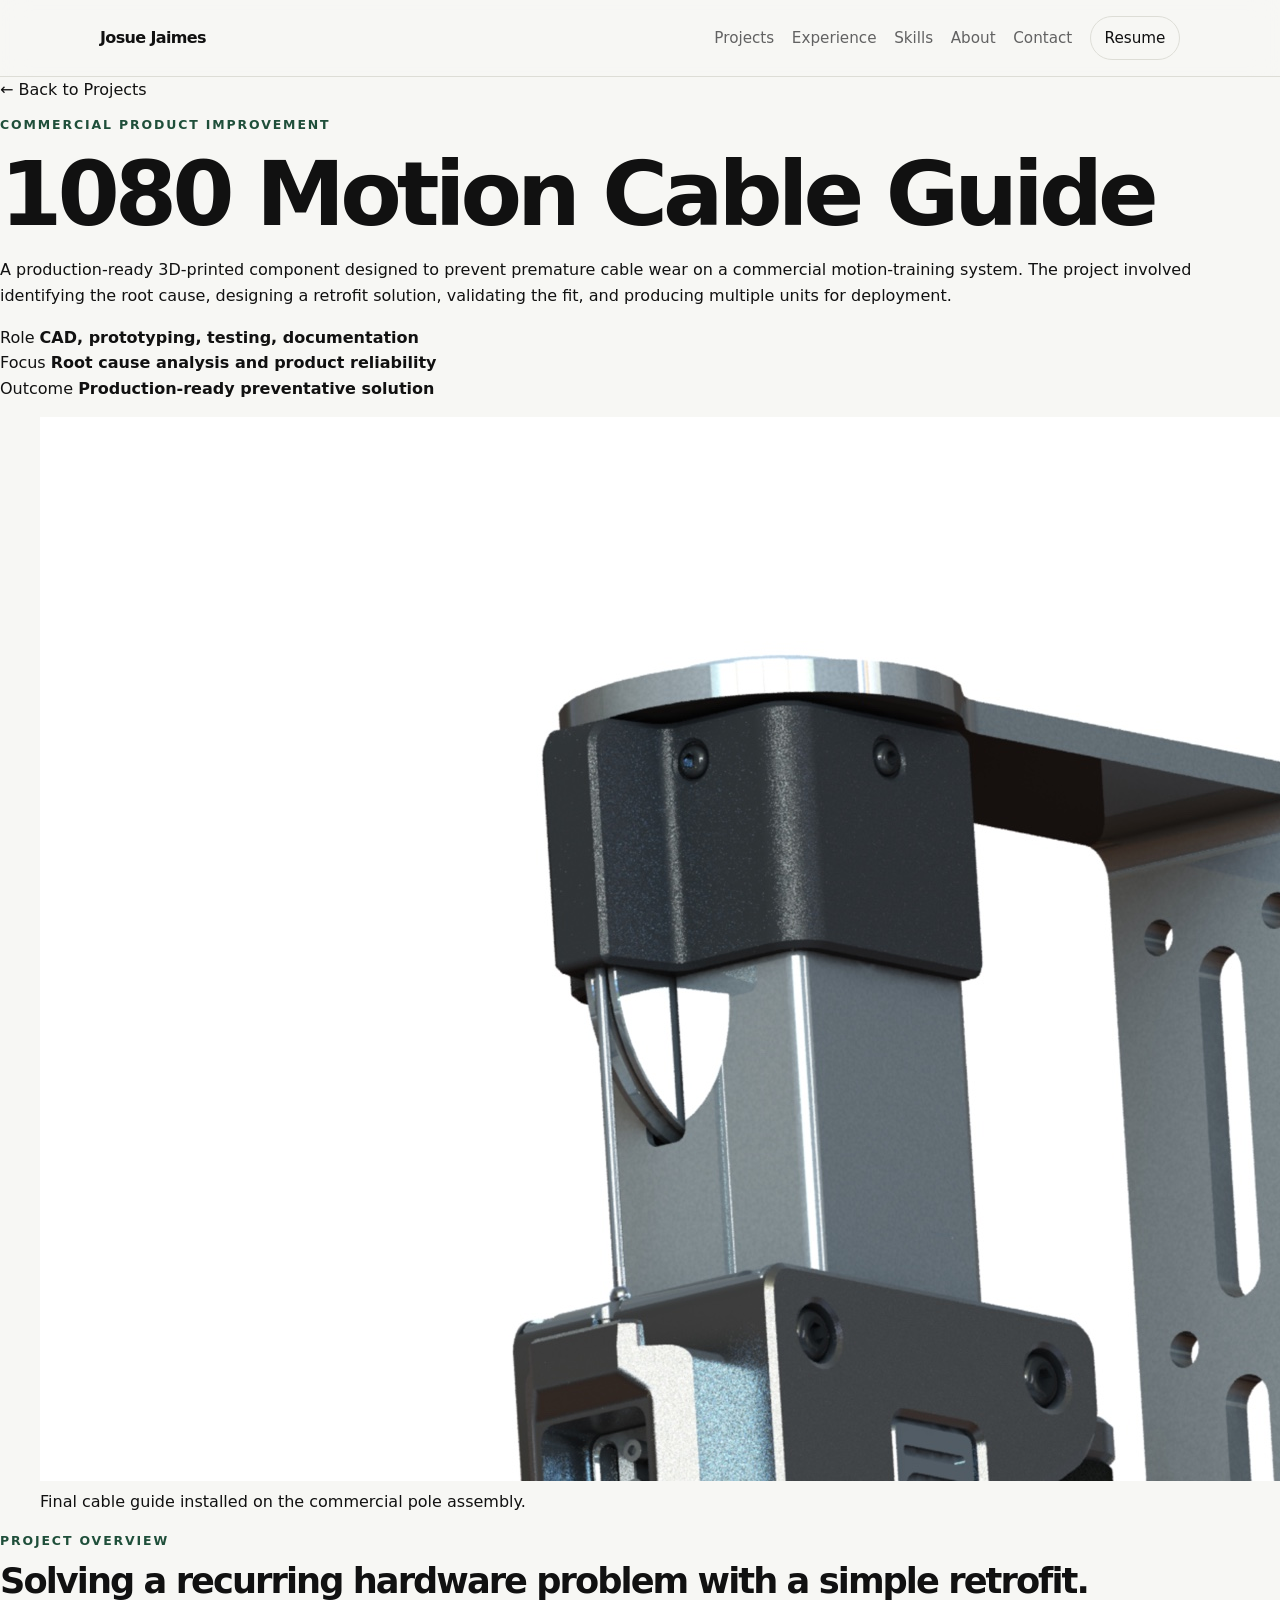
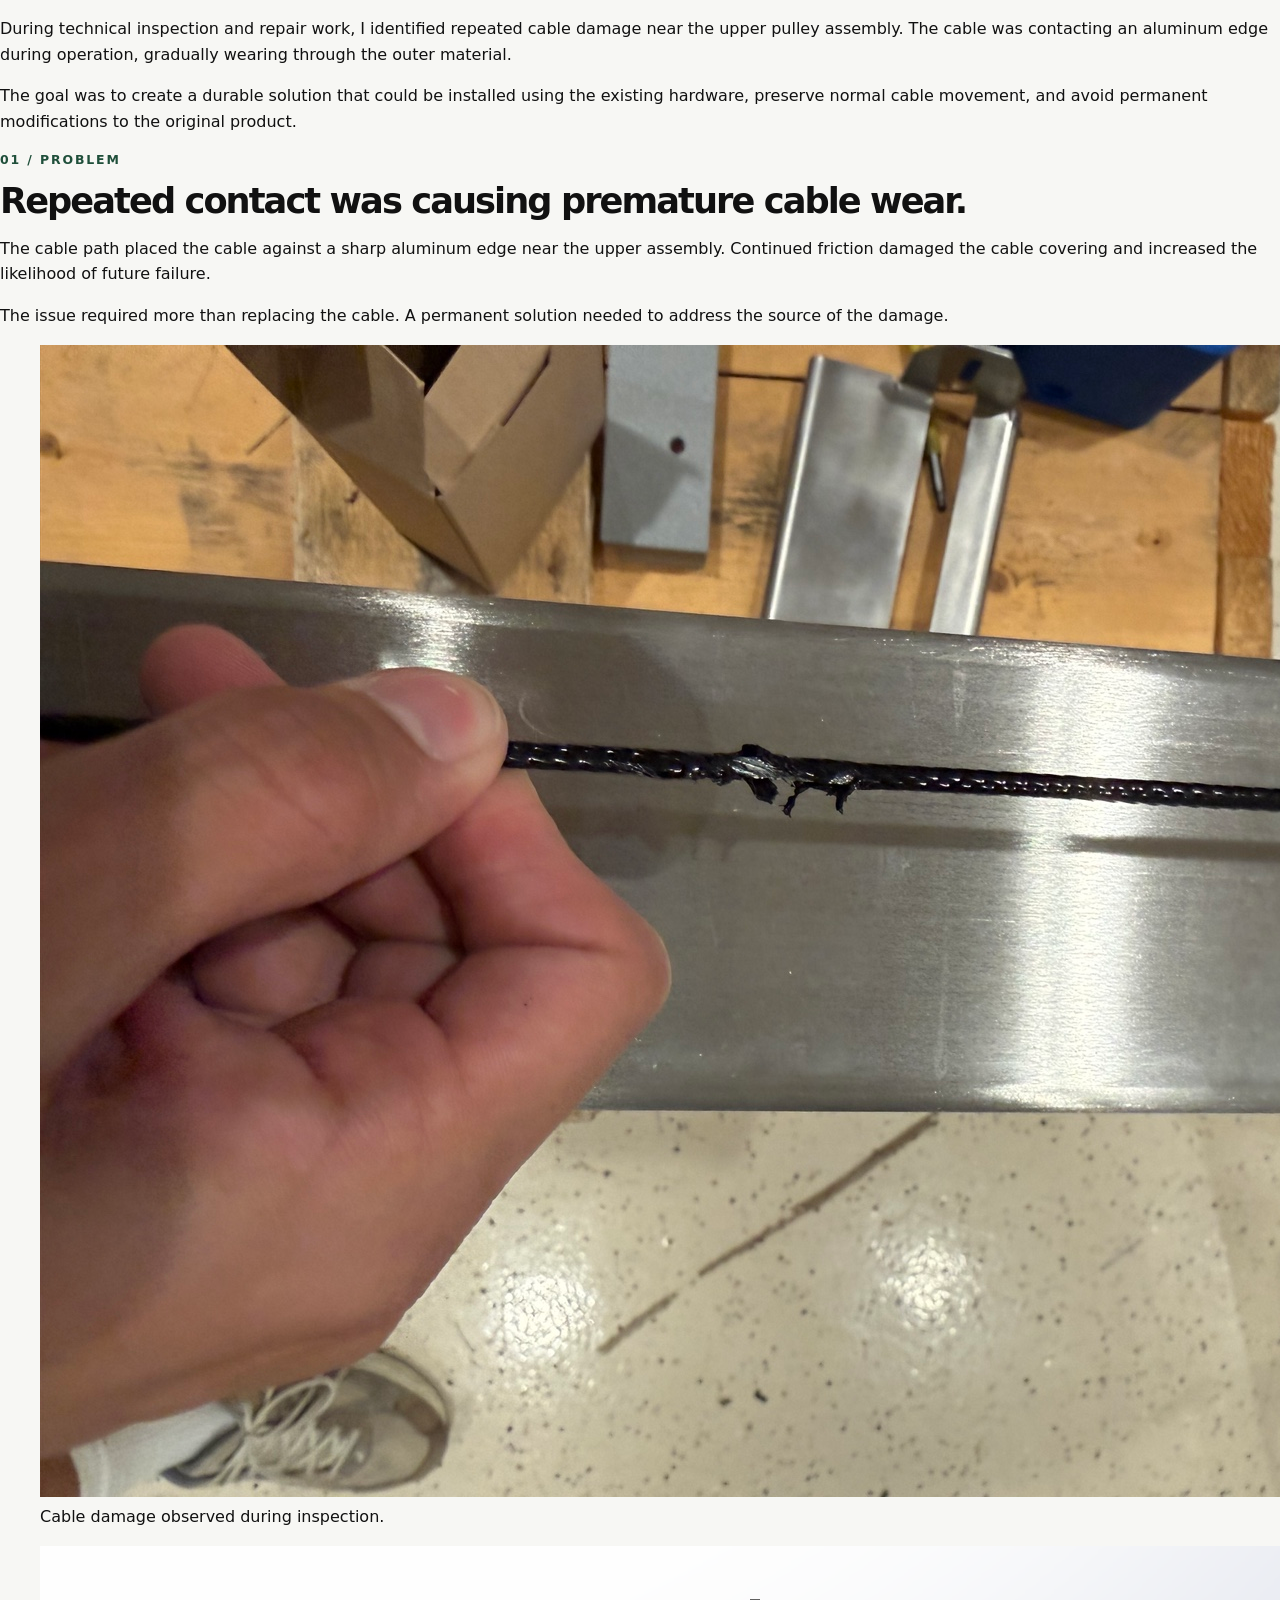
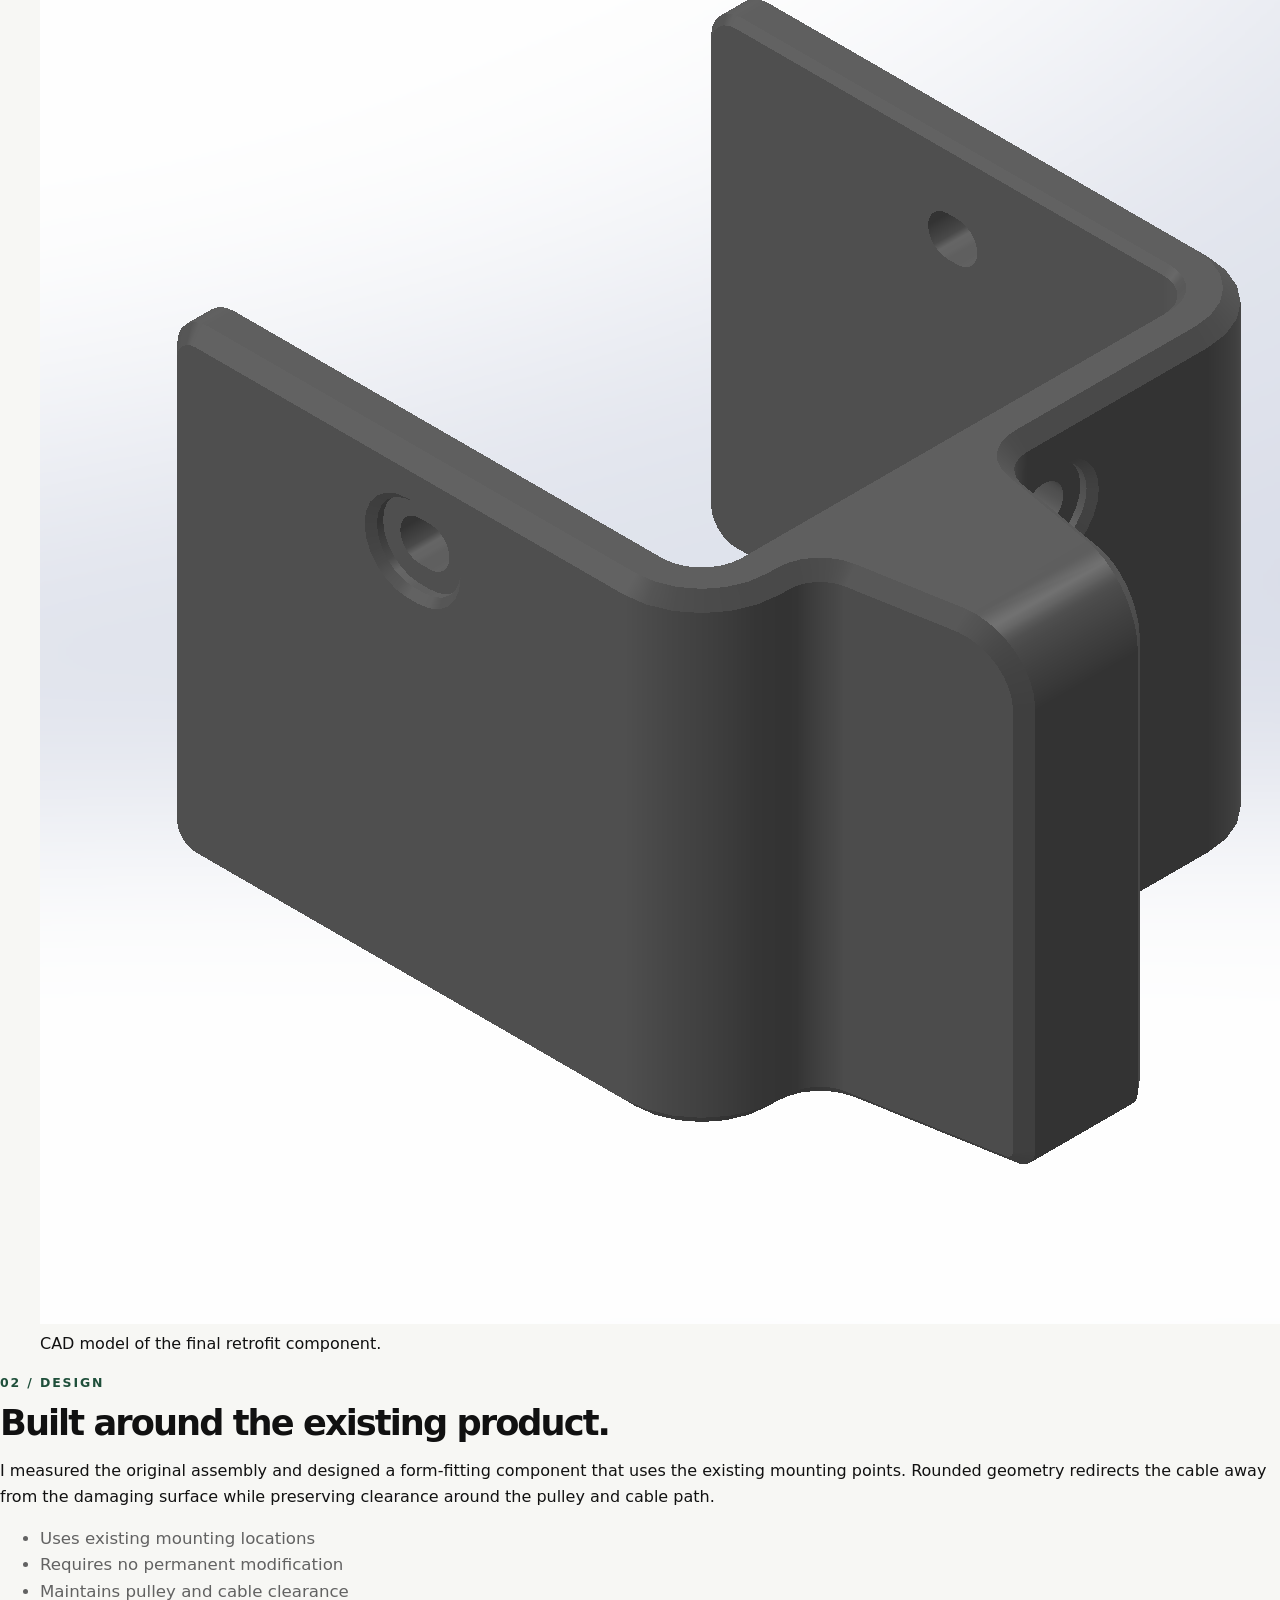
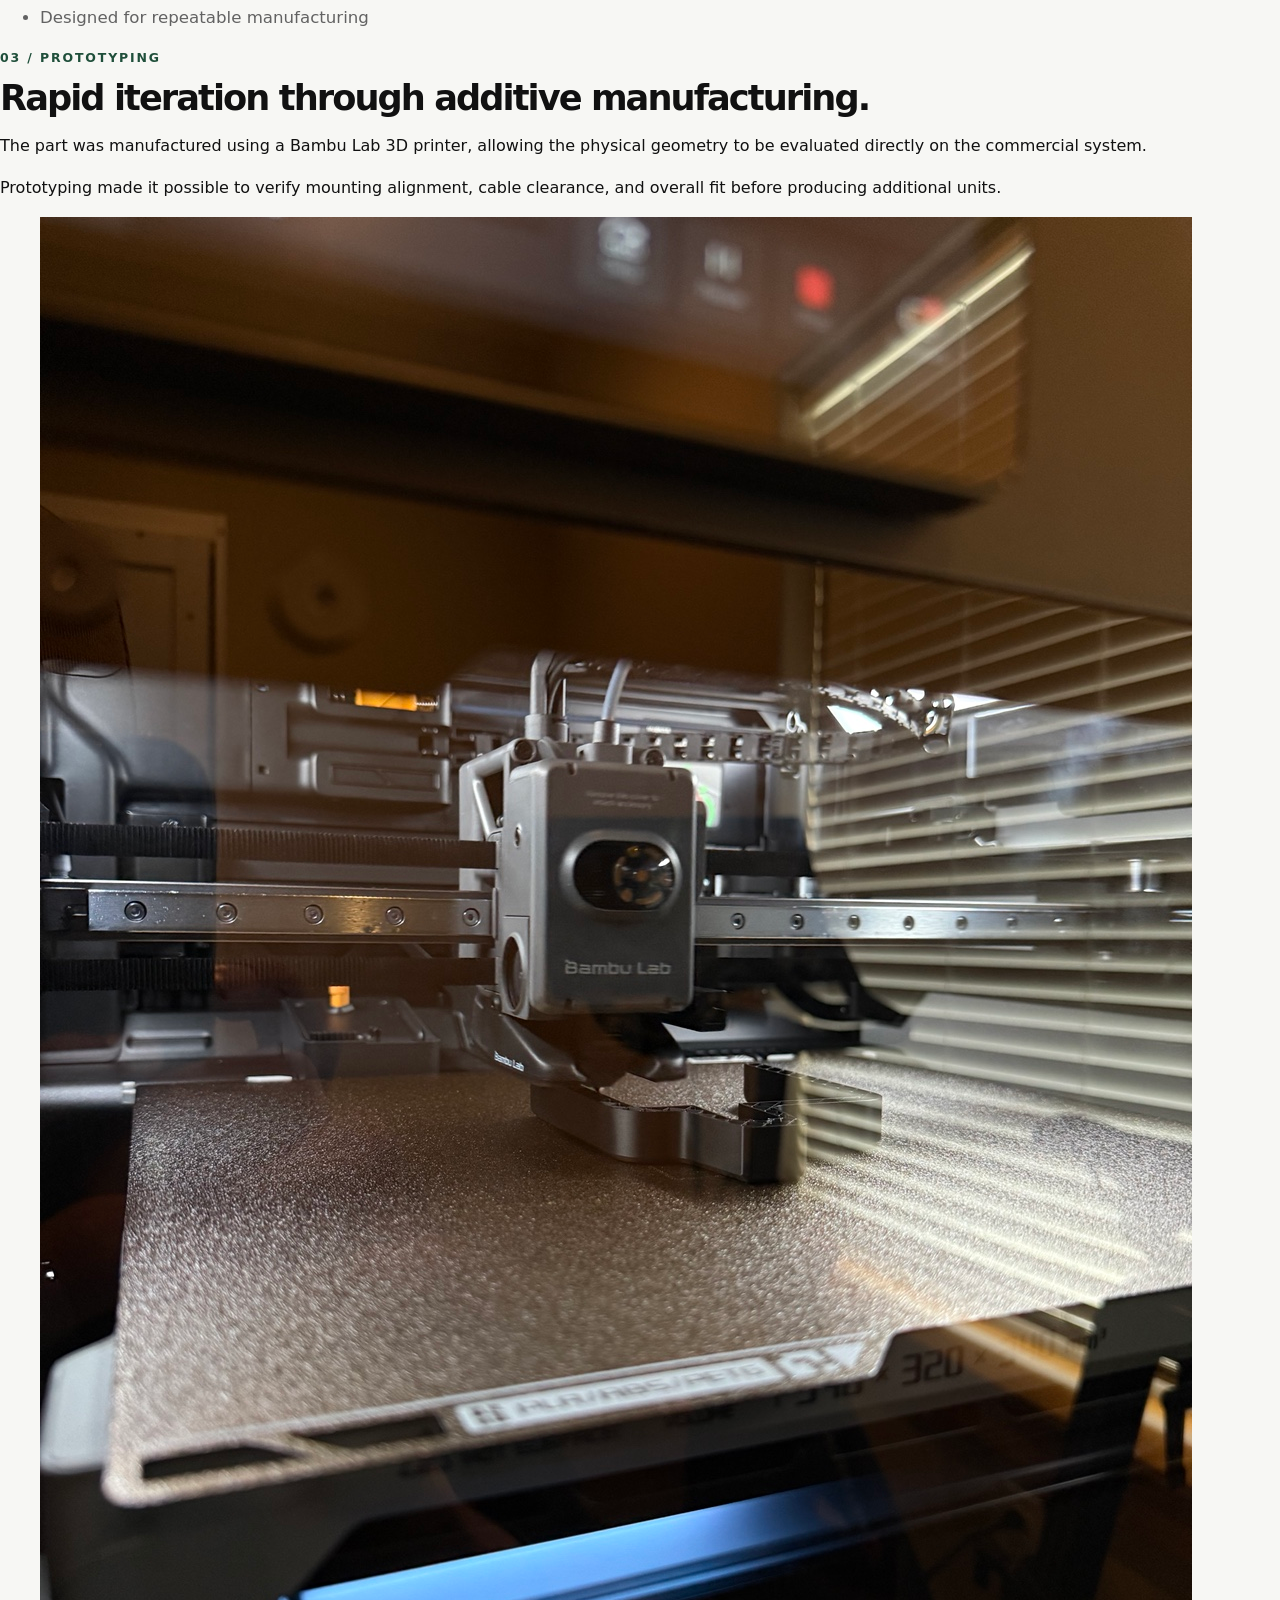
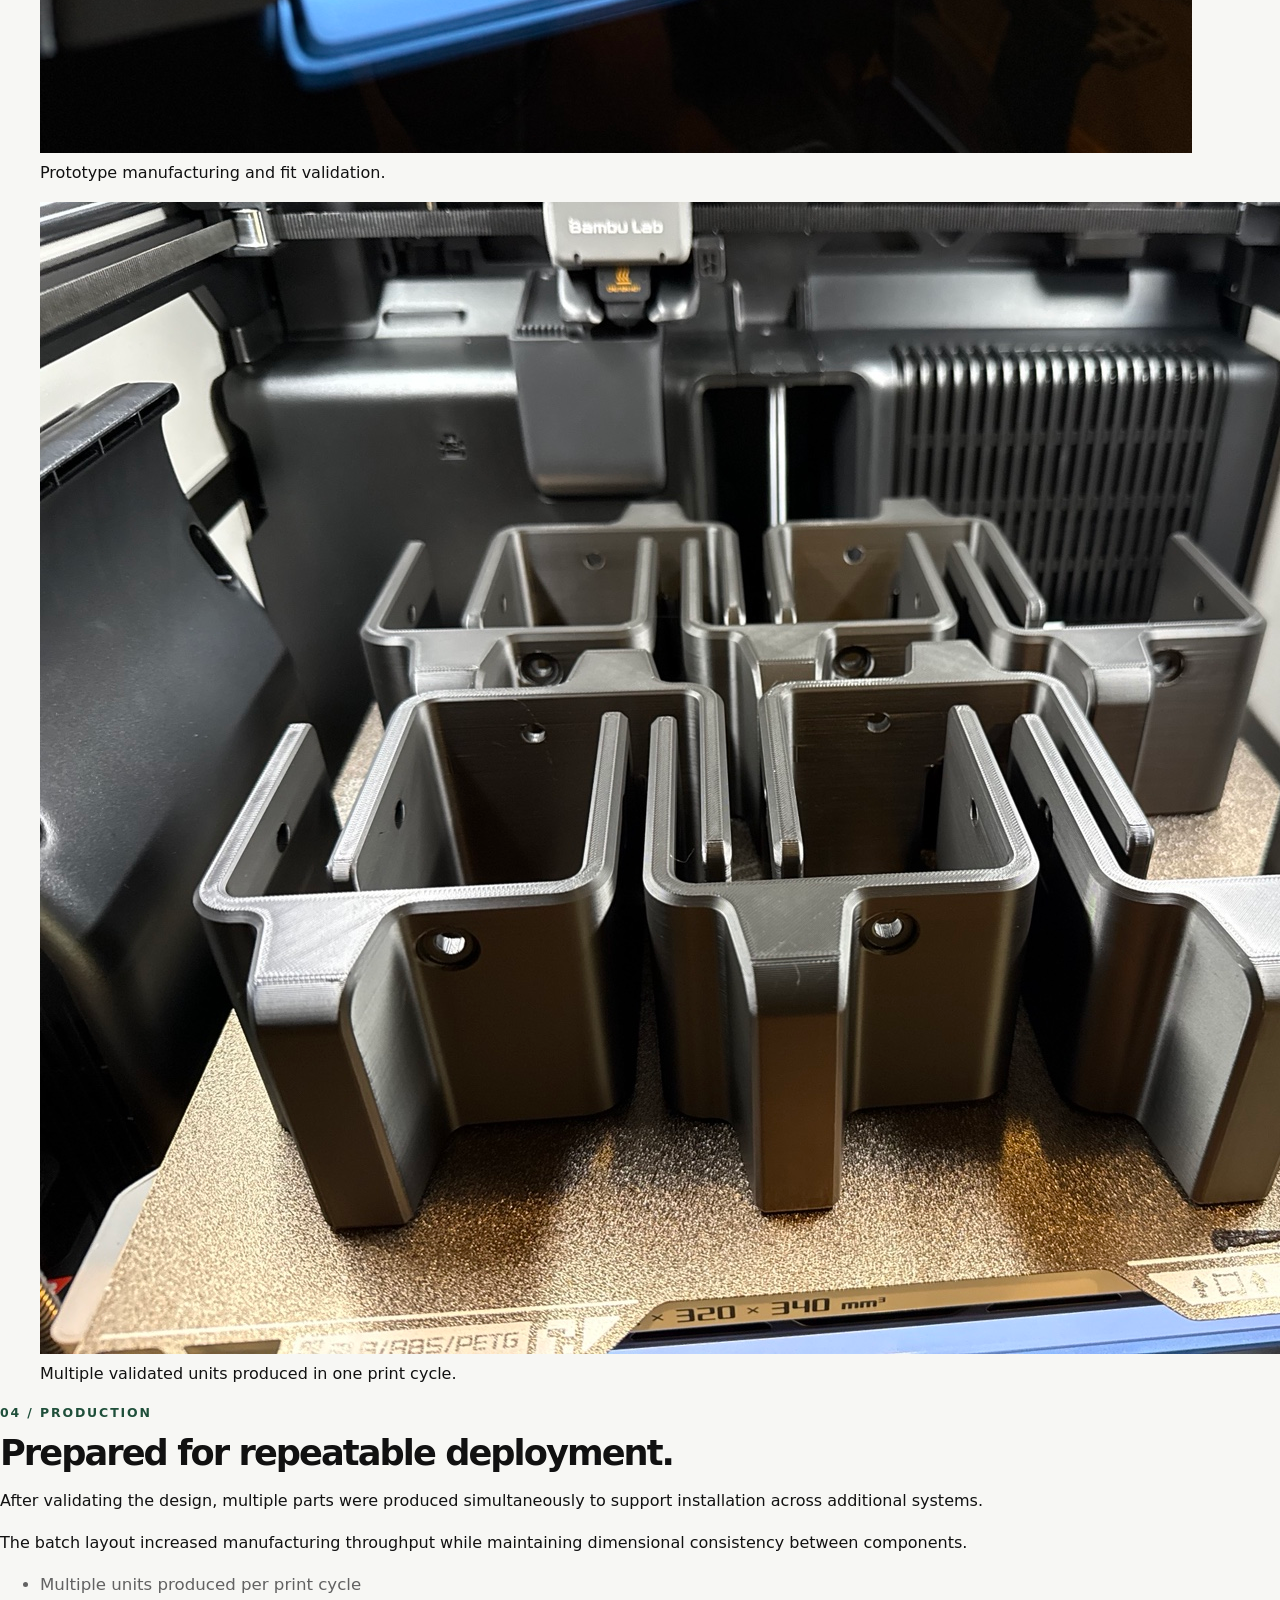
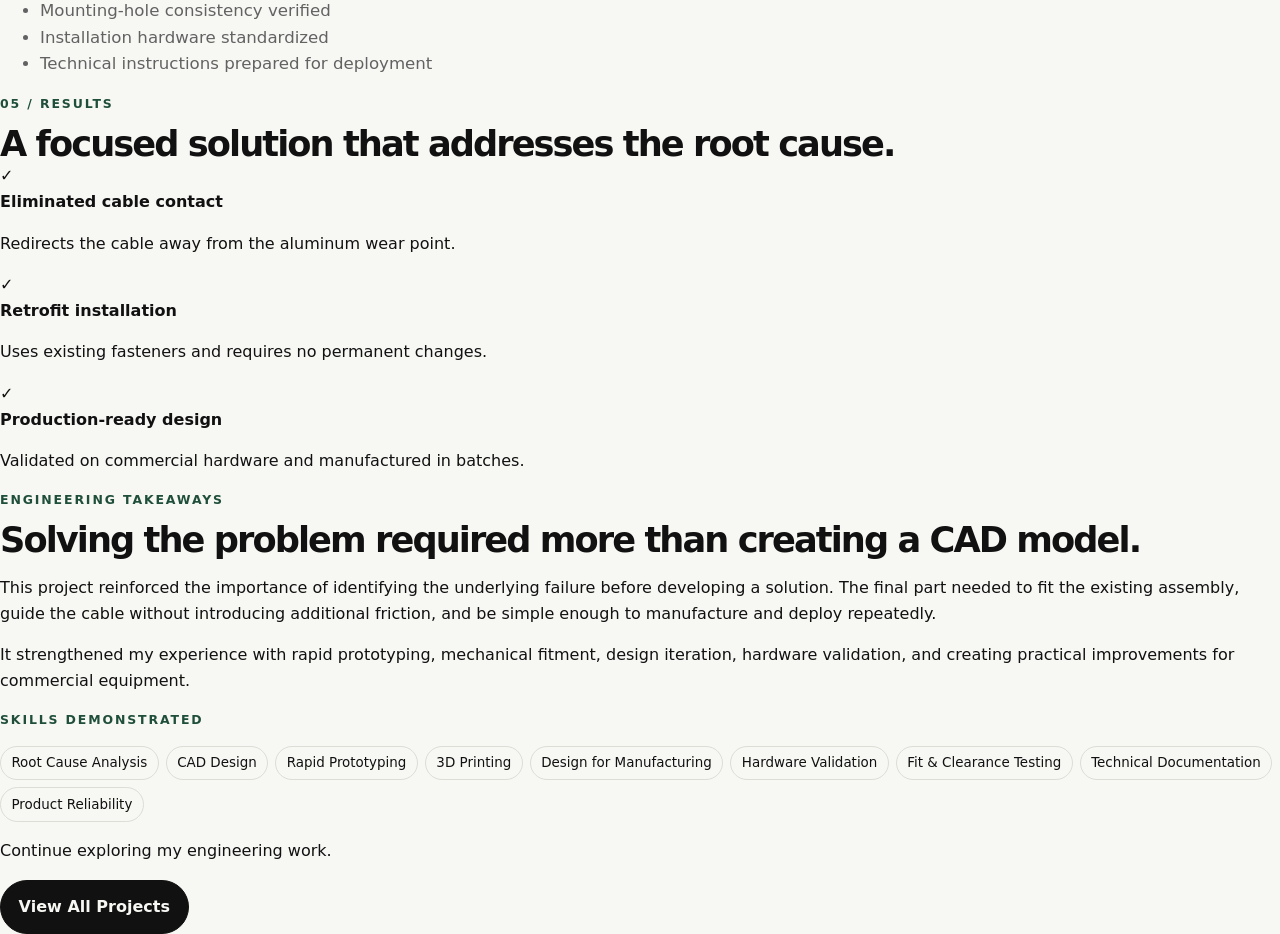
==== commit ce640842: "Refactor 1080 Motion Cable Guide HTML structure Updated the HTML structure and content of the 1080 M" ====
--- a/1080-motion-cable-guide.html
+++ b/1080-motion-cable-guide.html
@@ -1,11 +1,479 @@
-<!DOCTYPE html><html lang="en"><head><meta charset="UTF-8"><meta name="viewport" content="width=device-width,initial-scale=1"><title>1080 Motion Cable Guide | Josue Jaimes</title><link rel="stylesheet" href="styles.css"><script defer src="script.js"></script></head><body>
-<header class="header"><nav><a class="logo" href="index.html">Josue Jaimes</a><button class="menu-btn">☰</button><div class="links"><a href="projects.html">Projects</a><a href="experience.html">Experience</a><a href="skills.html">Skills</a><a href="about.html">About</a><a href="contact.html">Contact</a><a class="resume-link" href="Josue_Jaimes_Resume.pdf" target="_blank">Resume</a></div></nav></header>
-<main>
-<section class="case-hero"><div class="case-hero-copy reveal"><a class="back-link" href="projects.html">← Back to Projects</a><p class="tag">Commercial Product Improvement</p><h1>1080 Motion Cable Guide</h1><p class="case-summary">Designed, prototyped, manufactured, and validated a production-ready cable guide that prevents premature cable wear on a commercial 1080 Motion training system. The project focused on solving a recurring mechanical failure while maintaining compatibility with the existing hardware.</p><div class="case-meta"><div><strong>Role</strong><span>Design • CAD • Prototyping • Validation</span></div><div><strong>Tools</strong><span>CAD, 3D Printing, Measurement, Hardware Testing</span></div><div><strong>Result</strong><span>Production-ready preventative solution</span></div></div></div><div class="case-hero-image reveal"><img src="mounted.jpeg" alt=""></div></section>
-<section class="case-section two-column"><div class="case-copy reveal"><p class="tag">Problem</p><h2>Identifying the root cause.</h2><p>During routine hardware inspections I identified recurring cable damage caused by repeated contact with the aluminum edge near the upper pulley assembly. Left unresolved, the abrasion would eventually weaken the cable and increase maintenance requirements.</p><p>The objective was to eliminate cable contact without modifying the existing assembly or affecting normal operation.</p></div><figure class="case-image reveal"><img src="issue.jpeg"><figcaption>Observed cable wear.</figcaption></figure></section>
-<section class="case-section alt-case two-column reverse"><figure class="case-image reveal"><img src="rendering.jpeg"></figure><div class="case-copy reveal"><p class="tag">Design</p><h2>Engineering the solution.</h2><p>Using measurements from the existing assembly, I designed a custom cable guide that mounts using existing fasteners while redirecting the cable away from the wear point. Smooth radii reduce abrasion while preserving the original cable path.</p><ul class="case-list"><li>No permanent modification</li><li>Uses existing fasteners</li><li>Designed for manufacturing</li><li>Validated clearances</li></ul></div></section>
-<section class="case-section two-column"><div class="case-copy reveal"><p class="tag">Prototype</p><h2>Rapid prototyping.</h2><p>The design was manufactured on a Bambu Lab printer for rapid fit verification and functional testing, allowing quick iterations before deployment.</p></div><figure class="case-image reveal"><img src="prototype.jpeg"></figure></section>
-<section class="case-section alt-case two-column reverse"><figure class="case-image reveal"><img src="production.jpeg"></figure><div class="case-copy reveal"><p class="tag">Production</p><h2>Batch manufacturing.</h2><p>Once validated, multiple parts were produced simultaneously for deployment across additional systems, improving manufacturing efficiency while maintaining dimensional consistency.</p></div></section>
-<section class="case-section"><p class="tag">Results</p><h2>A simple solution with measurable impact.</h2><div class="result-grid"><div class="result-card"><strong>Reduced Wear</strong><span>Eliminated cable contact with the aluminum edge.</span></div><div class="result-card"><strong>Retrofit Design</strong><span>No permanent modification required.</span></div><div class="result-card"><strong>Production Ready</strong><span>Validated on commercial hardware.</span></div></div></section>
-<section class="case-section"><p class="tag">Engineering Skills Demonstrated</p><div class="tags large-tags"><span>Root Cause Analysis</span><span>CAD Modeling</span><span>Rapid Prototyping</span><span>3D Printing</span><span>Design for Manufacturing</span><span>Hardware Validation</span><span>Technical Documentation</span><span>Problem Solving</span></div></section>
-</main></body></html>
+<!DOCTYPE html>
+<html lang="en">
+<head>
+  <meta charset="UTF-8" />
+  <meta name="viewport" content="width=device-width, initial-scale=1.0" />
+
+  <title>1080 Motion Cable Guide | Josue Jaimes</title>
+
+  <link rel="stylesheet" href="styles.css" />
+  <script defer src="script.js"></script>
+</head>
+
+<body>
+
+<header class="header">
+  <nav>
+    <a class="logo" href="index.html">Josue Jaimes</a>
+
+    <button class="menu-btn" aria-label="Toggle navigation">
+      ☰
+    </button>
+
+    <div class="links">
+      <a href="projects.html">Projects</a>
+      <a href="experience.html">Experience</a>
+      <a href="skills.html">Skills</a>
+      <a href="about.html">About</a>
+      <a href="contact.html">Contact</a>
+
+      <a
+        class="resume-link"
+        href="Josue_Jaimes_Resume.pdf"
+        target="_blank"
+      >
+        Resume
+      </a>
+    </div>
+  </nav>
+</header>
+
+<main class="project-case-study">
+
+  <!-- =========================
+       PROJECT INTRODUCTION
+  ========================== -->
+
+  <section class="project-intro reveal">
+
+    <a class="project-back-link" href="projects.html">
+      ← Back to Projects
+    </a>
+
+    <p class="tag">
+      Commercial Product Improvement
+    </p>
+
+    <h1>
+      1080 Motion Cable Guide
+    </h1>
+
+    <p class="project-intro-text">
+      A production-ready 3D-printed component designed to prevent
+      premature cable wear on a commercial motion-training system.
+      The project involved identifying the root cause, designing a
+      retrofit solution, validating the fit, and producing multiple
+      units for deployment.
+    </p>
+
+    <div class="project-metadata">
+
+      <div>
+        <span>Role</span>
+        <strong>
+          CAD, prototyping, testing, documentation
+        </strong>
+      </div>
+
+      <div>
+        <span>Focus</span>
+        <strong>
+          Root cause analysis and product reliability
+        </strong>
+      </div>
+
+      <div>
+        <span>Outcome</span>
+        <strong>
+          Production-ready preventative solution
+        </strong>
+      </div>
+
+    </div>
+
+    <figure class="project-hero-figure">
+      <img
+        src="mounted.jpeg"
+        alt="1080 Motion cable guide installed on the pole assembly"
+      />
+
+      <figcaption>
+        Final cable guide installed on the commercial pole assembly.
+      </figcaption>
+    </figure>
+
+  </section>
+
+  <!-- =========================
+       PROJECT OVERVIEW
+  ========================== -->
+
+  <section class="case-overview reveal">
+
+    <div>
+      <p class="tag">
+        Project Overview
+      </p>
+
+      <h2>
+        Solving a recurring hardware problem with a simple retrofit.
+      </h2>
+    </div>
+
+    <div class="case-overview-text">
+      <p>
+        During technical inspection and repair work, I identified
+        repeated cable damage near the upper pulley assembly. The
+        cable was contacting an aluminum edge during operation,
+        gradually wearing through the outer material.
+      </p>
+
+      <p>
+        The goal was to create a durable solution that could be
+        installed using the existing hardware, preserve normal cable
+        movement, and avoid permanent modifications to the original
+        product.
+      </p>
+    </div>
+
+  </section>
+
+  <!-- =========================
+       PROBLEM
+  ========================== -->
+
+  <section class="case-study-row reveal">
+
+    <div class="case-study-copy">
+
+      <p class="tag">
+        01 / Problem
+      </p>
+
+      <h2>
+        Repeated contact was causing premature cable wear.
+      </h2>
+
+      <p>
+        The cable path placed the cable against a sharp aluminum edge
+        near the upper assembly. Continued friction damaged the cable
+        covering and increased the likelihood of future failure.
+      </p>
+
+      <p>
+        The issue required more than replacing the cable. A permanent
+        solution needed to address the source of the damage.
+      </p>
+
+    </div>
+
+    <figure class="case-study-figure">
+
+      <img
+        src="issue.jpeg"
+        alt="Damaged cable showing abrasion"
+      />
+
+      <figcaption>
+        Cable damage observed during inspection.
+      </figcaption>
+
+    </figure>
+
+  </section>
+
+  <!-- =========================
+       DESIGN
+  ========================== -->
+
+  <section class="case-study-band">
+
+    <div class="case-study-row reverse reveal">
+
+      <figure class="case-study-figure">
+
+        <img
+          src="rendering.png"
+          alt="CAD rendering of the 1080 Motion cable guide"
+        />
+
+        <figcaption>
+          CAD model of the final retrofit component.
+        </figcaption>
+
+      </figure>
+
+      <div class="case-study-copy">
+
+        <p class="tag">
+          02 / Design
+        </p>
+
+        <h2>
+          Built around the existing product.
+        </h2>
+
+        <p>
+          I measured the original assembly and designed a form-fitting
+          component that uses the existing mounting points. Rounded
+          geometry redirects the cable away from the damaging surface
+          while preserving clearance around the pulley and cable path.
+        </p>
+
+        <ul class="clean-list">
+          <li>Uses existing mounting locations</li>
+          <li>Requires no permanent modification</li>
+          <li>Maintains pulley and cable clearance</li>
+          <li>Designed for repeatable manufacturing</li>
+        </ul>
+
+      </div>
+
+    </div>
+
+  </section>
+
+  <!-- =========================
+       PROTOTYPING
+  ========================== -->
+
+  <section class="case-study-row reveal">
+
+    <div class="case-study-copy">
+
+      <p class="tag">
+        03 / Prototyping
+      </p>
+
+      <h2>
+        Rapid iteration through additive manufacturing.
+      </h2>
+
+      <p>
+        The part was manufactured using a Bambu Lab 3D printer,
+        allowing the physical geometry to be evaluated directly on
+        the commercial system.
+      </p>
+
+      <p>
+        Prototyping made it possible to verify mounting alignment,
+        cable clearance, and overall fit before producing additional
+        units.
+      </p>
+
+    </div>
+
+    <figure class="case-study-figure">
+
+      <img
+        src="prototype.jpeg"
+        alt="Cable guide prototype being 3D printed"
+      />
+
+      <figcaption>
+        Prototype manufacturing and fit validation.
+      </figcaption>
+
+    </figure>
+
+  </section>
+
+  <!-- =========================
+       PRODUCTION
+  ========================== -->
+
+  <section class="case-study-band">
+
+    <div class="case-study-row reverse reveal">
+
+      <figure class="case-study-figure">
+
+        <img
+          src="production.jpeg"
+          alt="Multiple 1080 Motion cable guides produced together"
+        />
+
+        <figcaption>
+          Multiple validated units produced in one print cycle.
+        </figcaption>
+
+      </figure>
+
+      <div class="case-study-copy">
+
+        <p class="tag">
+          04 / Production
+        </p>
+
+        <h2>
+          Prepared for repeatable deployment.
+        </h2>
+
+        <p>
+          After validating the design, multiple parts were produced
+          simultaneously to support installation across additional
+          systems.
+        </p>
+
+        <p>
+          The batch layout increased manufacturing throughput while
+          maintaining dimensional consistency between components.
+        </p>
+
+        <ul class="clean-list">
+          <li>Multiple units produced per print cycle</li>
+          <li>Mounting-hole consistency verified</li>
+          <li>Installation hardware standardized</li>
+          <li>Technical instructions prepared for deployment</li>
+        </ul>
+
+      </div>
+
+    </div>
+
+  </section>
+
+  <!-- =========================
+       RESULTS
+  ========================== -->
+
+  <section class="case-results reveal">
+
+    <p class="tag">
+      05 / Results
+    </p>
+
+    <h2>
+      A focused solution that addresses the root cause.
+    </h2>
+
+    <div class="case-results-list">
+
+      <div class="case-result-item">
+        <span class="result-check">✓</span>
+
+        <div>
+          <strong>
+            Eliminated cable contact
+          </strong>
+
+          <p>
+            Redirects the cable away from the aluminum wear point.
+          </p>
+        </div>
+      </div>
+
+      <div class="case-result-item">
+        <span class="result-check">✓</span>
+
+        <div>
+          <strong>
+            Retrofit installation
+          </strong>
+
+          <p>
+            Uses existing fasteners and requires no permanent changes.
+          </p>
+        </div>
+      </div>
+
+      <div class="case-result-item">
+        <span class="result-check">✓</span>
+
+        <div>
+          <strong>
+            Production-ready design
+          </strong>
+
+          <p>
+            Validated on commercial hardware and manufactured in batches.
+          </p>
+        </div>
+      </div>
+
+    </div>
+
+  </section>
+
+  <!-- =========================
+       ENGINEERING TAKEAWAYS
+  ========================== -->
+
+  <section class="case-takeaways reveal">
+
+    <div>
+
+      <p class="tag">
+        Engineering Takeaways
+      </p>
+
+      <h2>
+        Solving the problem required more than creating a CAD model.
+      </h2>
+
+    </div>
+
+    <div class="case-takeaways-text">
+
+      <p>
+        This project reinforced the importance of identifying the
+        underlying failure before developing a solution. The final
+        part needed to fit the existing assembly, guide the cable
+        without introducing additional friction, and be simple enough
+        to manufacture and deploy repeatedly.
+      </p>
+
+      <p>
+        It strengthened my experience with rapid prototyping,
+        mechanical fitment, design iteration, hardware validation,
+        and creating practical improvements for commercial equipment.
+      </p>
+
+    </div>
+
+  </section>
+
+  <!-- =========================
+       SKILLS
+  ========================== -->
+
+  <section class="case-skills reveal">
+
+    <p class="tag">
+      Skills Demonstrated
+    </p>
+
+    <div class="tags large-tags">
+      <span>Root Cause Analysis</span>
+      <span>CAD Design</span>
+      <span>Rapid Prototyping</span>
+      <span>3D Printing</span>
+      <span>Design for Manufacturing</span>
+      <span>Hardware Validation</span>
+      <span>Fit & Clearance Testing</span>
+      <span>Technical Documentation</span>
+      <span>Product Reliability</span>
+    </div>
+
+  </section>
+
+  <!-- =========================
+       NEXT PROJECT
+  ========================== -->
+
+  <section class="case-footer reveal">
+
+    <p>
+      Continue exploring my engineering work.
+    </p>
+
+    <a class="btn primary" href="projects.html">
+      View All Projects
+    </a>
+
+  </section>
+
+</main>
+
+</body>
+</html>
